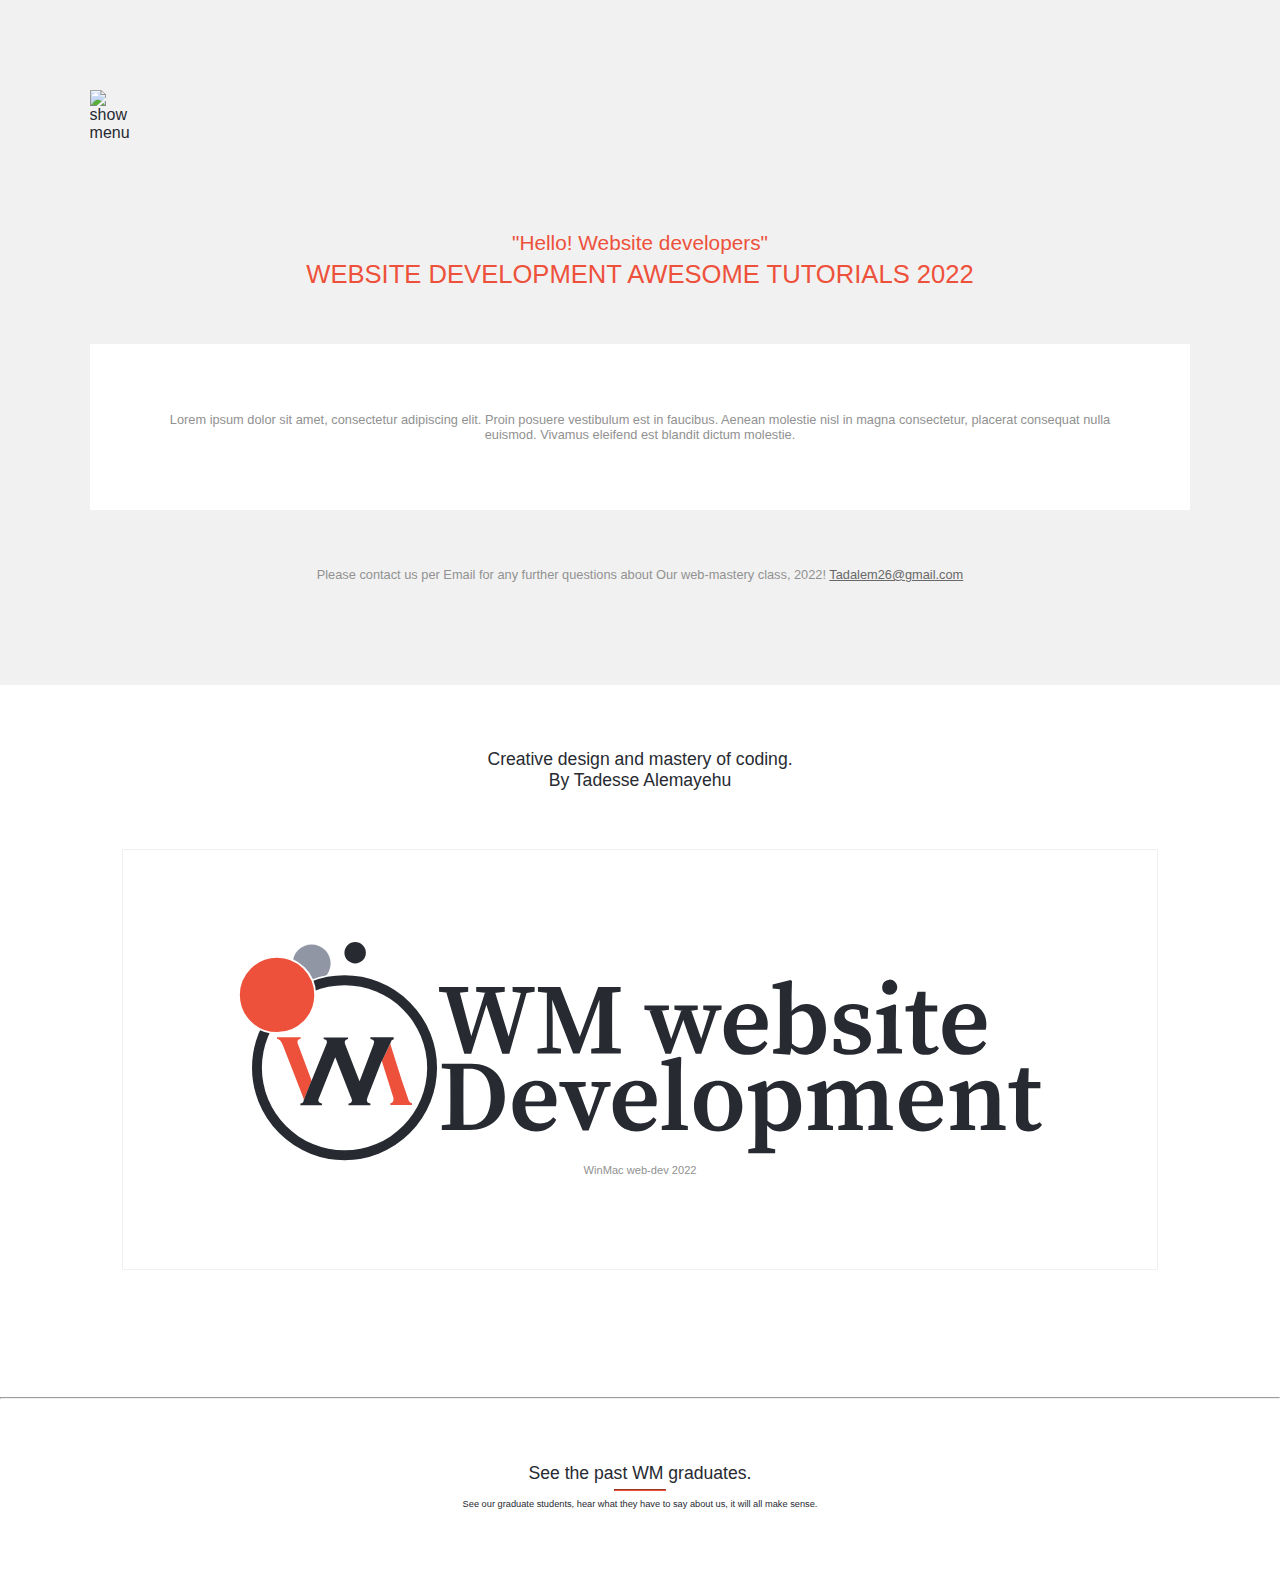
==== about.html @ f72f9a1a "update About-us page logo" ====
<!DOCTYPE html>
<html lang="en">
  <head>
    <meta charset="UTF-8" />
    <meta http-equiv="X-UA-Compatible" content="IE=edge" />
    <meta name="viewport" content="width=device-width, initial-scale=1.0" />
    <link rel="stylesheet" href="styles/main.css" />
    <title>Document</title>
  </head>
  <body>
    <main>
      <header>
        <div id="drop-menu">
          <img src="Images/Icons/humberge.svg" alt="show menu" />
        </div>
        <div id="logo">
          <img src="" alt="" />
        </div>
        <nav>
          <div id="close-menu">
            <img src="./Images/Icons/delete.svg" alt="close menu" />
          </div>
          <ul>
            <li>
              <a href="#">About</a>
            </li>
            <li>
              <a href="#">Program</a>
            </li>
            <li>
              <a href="#">Join</a>
            </li>
            <li>
              <a href="#">Sponsor</a>
            </li>
            <li>
              <a href="#">News</a>
            </li>
            <li>
              <a href="#">WM campaign</a>
            </li>
          </ul>
        </nav>
      </header>
      <section id="about-us">
        <p class="title-3">"Hello! Website developers"</p>
        <h1 class="title-1">WEBSITE DEVELOPMENT AWESOME TUTORIALS 2022</h1>
        <div class="card">
          <p>Lorem ipsum dolor sit amet, consectetur adipiscing elit. Proin posuere vestibulum est in faucibus. Aenean molestie nisl in magna consectetur, placerat consequat nulla euismod. Vivamus eleifend est blandit dictum molestie.</p>
        

          </div>          
          <small>Please contact us per Email for any further questions about Our web-mastery class, 2022!<small>
          <small class="email">Tadalem26@gmail.com</small>
      </section>
    </main>
    <section id="more-about">
      <h2 class="title-2">Creative design and mastery of coding.<br/> By Tadesse Alemayehu</h2>
    <figure class="logo-card">
      <img src="./Images/Icons/logo.svg" alt="WinMac web development">
      <figcaption>WinMac web-dev 2022</figcaption>
    </figure>
    </section>
      <hr class="full">
      <section id="past-graduates">
<h2 class="title-2">See the past WM graduates.</h2>
<hr class="short">
<small> See our graduate students, hear what they have to say about us, it will all make sense.</small>
<div id="graduates">
  <div class="gradiate">
    
  </div>
  <div class="gradiate">
    
  </div>
</div>
      </section>
  </body>
</html>
---- styles/main.css ----
@font-face {
  font-family: "COCOGOOSE";
  font-style: normal;
  font-weight: 400;
  src: local("COCOGOOSE"),
    url("https://fonts.cdnfonts.com/s/26936/cocogoose_trial.woff")
      format("woff");
}
:root {
  --main: #272a31;
  --primary: #ee513b;
  --blur: #d3d3d3;
  --blur0: #f0f0f0;
  --blur1: #919191;
  --blur2: #686868;
  --blur3: #3b3b3b;
}
html,
body {
  margin: 0;
  padding: 0;
  font-family: "COCOGOOSE", sans-serif;
  color: var(--main);
}
main {
  background-image: url("../Images/pictures/mobile-bg.svg");
  background-size: 100%;
  padding-bottom: 8%;
  background-color: #f1f1f1;
}

header {
  padding: 7%;
}

#drop-menu {
  width: 10%;
  max-width: 30px;
  display: block;
}

header nav {
  min-height: 100vh;
  min-width: 50%;
  position: absolute;
  top: 0;
  left: 0;
  background-color: var(--main);
  display: none;
}

header nav ul {
  list-style: none;
  padding: 0px;
}
section {
  padding: 0% 7%;
}
header nav ul li {
  margin: 20px 5%;
}

header nav ul li:hover {
  border-bottom: 3px var(--primary) solid;
  padding-bottom: 10px;
}
header nav ul a {
  text-decoration: none;
  color: var(--blur);
}
header #logo {
  display: none;
}

header nav #close-menu {
  margin: 10px;
}

header nav #close-menu img {
  display: block;
  width: 20%;
  min-width: 20px;
  max-width: 100px;
  margin-left: 100%;
  transform: translate(-100%, 0);
}

/* general selectors*/
.title-3 {
  margin: 0;
  font-size: 0.7rem;
}
.title-1 {
  margin: 0;
  font-weight: 500;
}
.title-2 {
  margin: 0;
  font-size: 1.1rem;
  font-weight: 200;
}
/* end on general styles*/
/* Home */

#home {
  margin-top: 10%;
}
#home .title-3,
#about-us .title-3 {
  margin-bottom: 5px;
  color: var(--primary);
  font-size: 1.3rem;
}
#home .card {
  margin: 15px -5%;
  padding: 12px 10px;
  background-color: var(--blur0);
  color: var(--blur1);
  border-radius: 5px;
  border: 6px solid rgb(255, 255, 255);
}
#home .title-1 {
  margin: 0;
  color: var(--blur2);
}
#home small {
  color: var(--blur2);
}

/*main program's*/
#main-tutors {
  padding: 8% 0%;
  background-image: url("../Images/pictures/strip-background.svg");
  background-size: 100%;
  color: var(--blur);
  background-color: var(--main);
  display: flex;
  flex-direction: column;
  flex-basis: content;
  align-items: center;
}

hr.short {
  width: 50px;
  border-color: var(--primary);
}
hr.left-tick {
  width: 50px;
  margin-left: 0px;
}
hr.full {
  border-color: var(--blur0)
}
#main-tutors .card {
  margin: 1% 2%;
  padding: 5%;
  display: flex;
  align-items: center;
  background-color: #74757954;
  justify-content: space-between;
  flex-wrap: wrap;
}

#main-tutors .card .icon {
  width: 13%;
}

.card .icon img {
  width: 100%;
}

#main-tutors .card .title-2 {
  width: 20%;
  min-width: 50px;
  color: var(--primary);
  font-size: 1rem;
}

#main-tutors .card .title-3 {
  width: 65%;
  min-width: 150px;
}

#main-tutors button {
  background-color: var(--primary);
  color: var(--blur0);
  outline: none;
  border: none;
  font-size: 1.5rem;
  margin-top: 5%;
  padding: 5% 12%;
}

/*css for customers section*/

#customers {
  padding: 5%;
  display: grid;
  grid-template-columns: 1;
}
#customers .title-2 {
  text-align: center;
  color: var(--main);
  font-weight: 500;
  font-size: 1.5rem;
}

.reputation {
  margin-top: 10%;
  display: grid;
  grid-template-columns: 30% 70%;
  color: var(--blur3);
}
.reputation .text {
  margin-left: 10%;
}
.reputation img {
  width: 100%;
}
.reputation .title {
  font-size: 1.1rem;
  font-weight: 100;
  margin: 0.3rem 0;
}

.reputation .sub-title {
  font-size: 0.7rem;
  color: var(--primary);
  margin: 0;
}

.reputation .content {
  font-size: 0.7rem;
}

#partners {
  padding: 5%;
  margin-top: 5%;
  background-color: var(--main);
  color: var(--blur1);
}
#partners .title-2 {
  text-align: center;
}
footer .partners-list {
  display: flex;
  flex-wrap: wrap;
  align-items: center;
  justify-content: space-around;
}

footer #copy-right {
  margin: 5%;
  display: flex;
  align-items: center;
  justify-content: space-between;
}
footer #copy-right .logo {
  width: 30%;
}

footer #copy-right .text {
  font-size: 0.7rem;
  width: 60%;
}

#about-us {
  text-align: center;
}

#about-us .title-1 {
  color: var(--primary);
  font-weight: 500;
  font-size: 1.6rem;
}
#about-us .card {
  background-color: white;
  padding: 5%;
  margin: 5% 0;
}

#about-us .card p,#about-us small {
  font-size: small;
  color: var(--blur1);
  font-size: 0.8rem;
}
#about-us .email{
  color: var(--blur2);
  text-decoration: underline;
}

#more-about{
  padding: 5%;
  text-align: center;
}
#more-about .logo-card{
padding: 8% 10%;
margin: 5%;
border: 1px solid var(--blur0);
color: var(--blur1);
}

#past-graduates{
  margin: 5%;
  text-align: center;
}
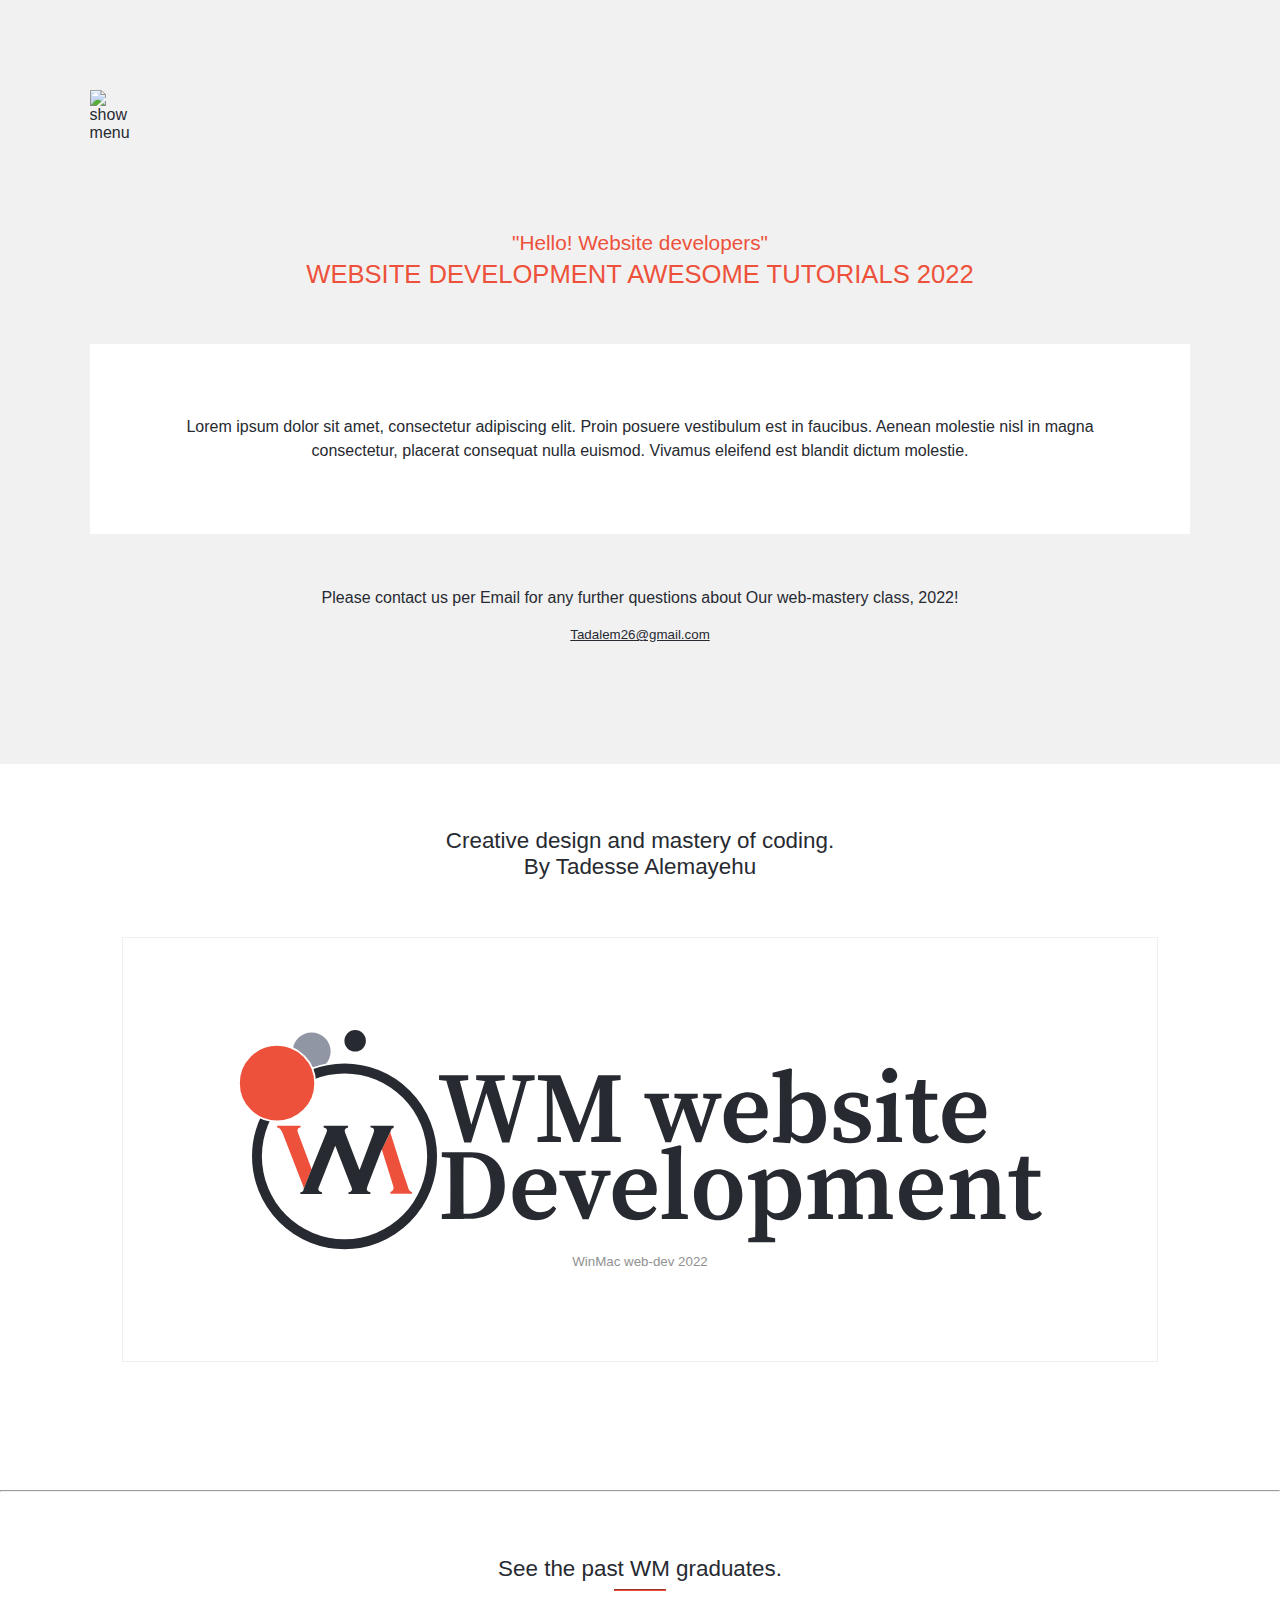
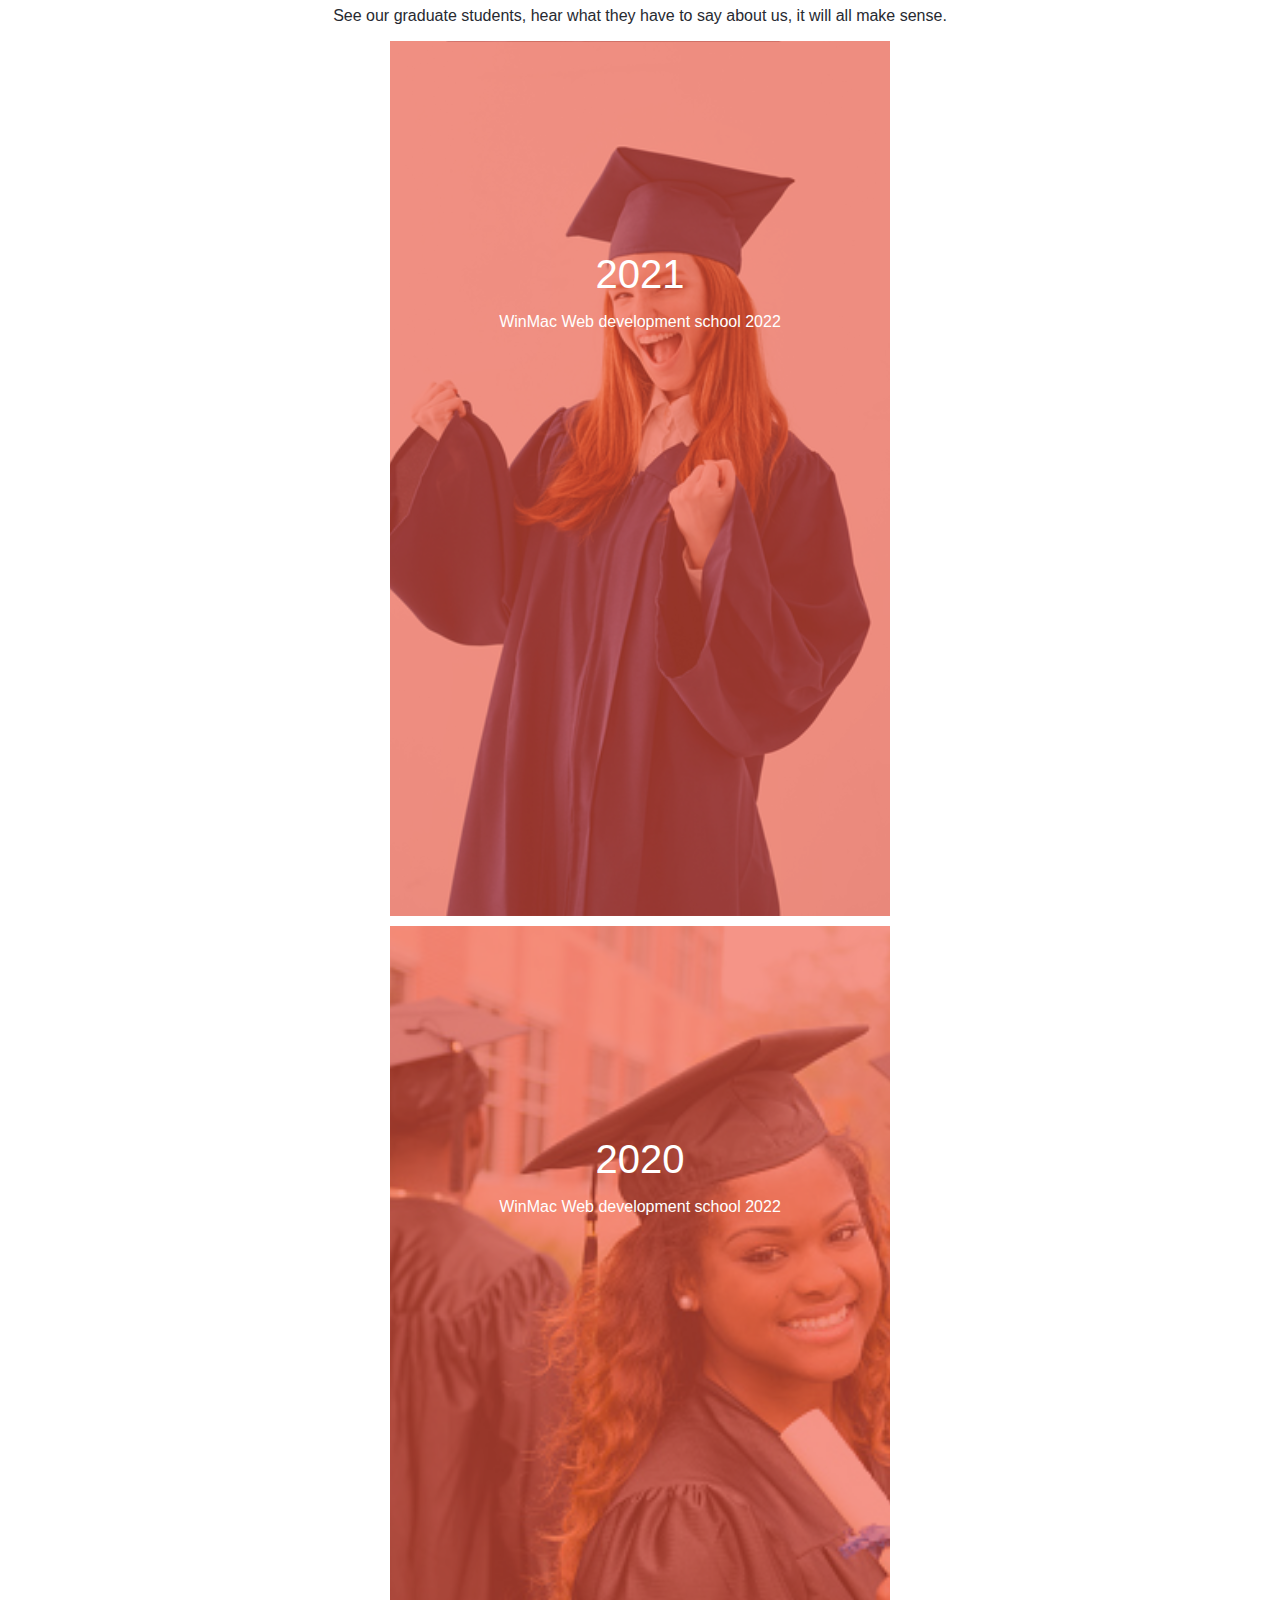
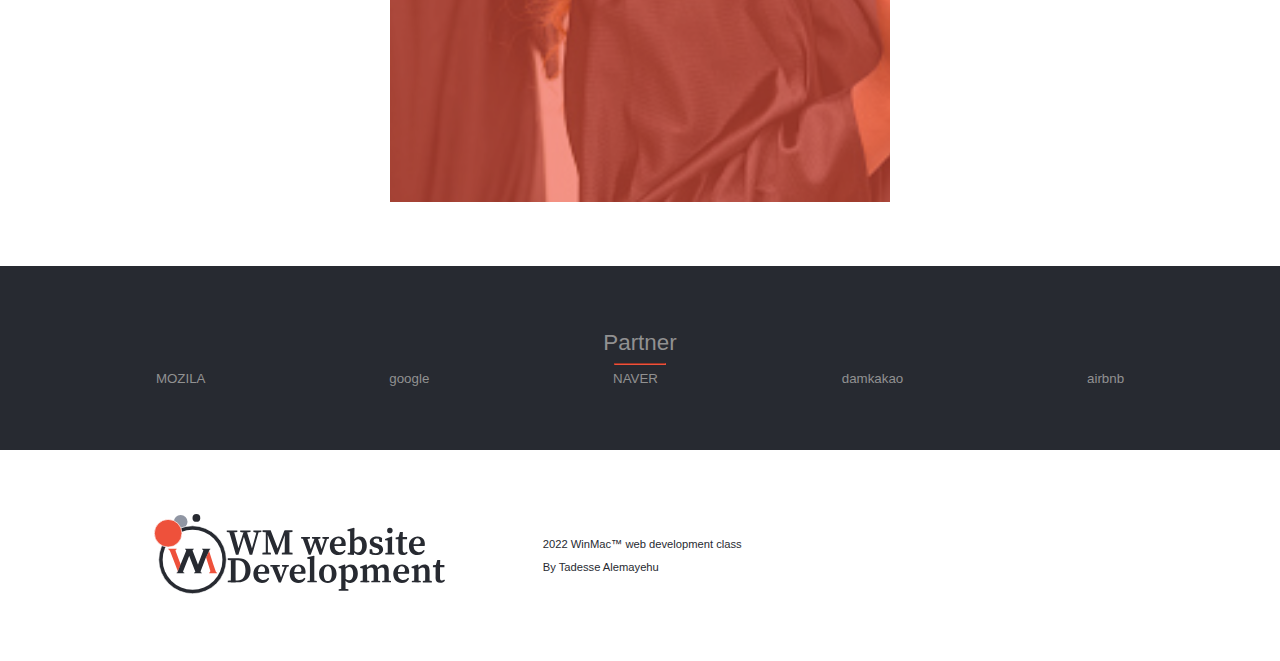
==== commit b9f48425: "About style complet" ====
--- a/about.html
+++ b/about.html
@@ -50,8 +50,8 @@
         
 
           </div>          
-          <small>Please contact us per Email for any further questions about Our web-mastery class, 2022!<small>
-          <small class="email">Tadalem26@gmail.com</small>
+          <p>Please contact us per Email for any further questions about Our web-mastery class, 2022!<small>
+          <p class="email">Tadalem26@gmail.com</p>
       </section>
     </main>
     <section id="more-about">
@@ -65,15 +65,45 @@
       <section id="past-graduates">
 <h2 class="title-2">See the past WM graduates.</h2>
 <hr class="short">
-<small> See our graduate students, hear what they have to say about us, it will all make sense.</small>
+<p> See our graduate students, hear what they have to say about us, it will all make sense.</p>
 <div id="graduates">
-  <div class="gradiate">
+  <div class="container">
+      
+    <div class="content"><div class="text">
+      <h1 class="title-1">2021</h1>
+      <p>WinMac Web development school 2022</p></div>
+    </div>
     
   </div>
-  <div class="gradiate">
-    
+  <div class="container">
+    <div class="content"><div class="text">
+      <h1 class="title-1">2020</h1>
+      <p>WinMac Web development school 2022</p></div>
+    </div>
+      
+    </div>
   </div>
 </div>
       </section>
+         <footer>
+      <section id="partners">
+        <h2 class="title-2">Partner</h2>
+        <hr class="short" />
+        <div class="partners-list">
+          <span class="title-1">MOZILA</span>
+          <span class="title-1">google</span>
+          <span class="title-1">NAVER</span>
+          <span class="title-1">damkakao</span>
+          <span class="title-1">airbnb</span>
+        </div>
+      </section>
+      <section id="copy-right">
+        <span class="logo"> <img src="./Images/Icons/logo.svg" alt="" /> </span>
+        <span class="text"
+          ><p>2022 WinMac&trade; web development class</p>
+          <p>By Tadesse Alemayehu</p></span
+        >
+      </section>
+    </footer>
   </body>
 </html>
--- a/styles/main.css
+++ b/styles/main.css
@@ -6,9 +6,17 @@
     url("https://fonts.cdnfonts.com/s/26936/cocogoose_trial.woff")
       format("woff");
 }
+@font-face {
+  font-family: 'Lato';
+  font-style: normal;
+  font-weight: 400;
+  src: url(https://fonts.gstatic.com/s/lato/v22/S6uyw4BMUTPHjx4wXg.woff2) format('woff2');
+  unicode-range: U+0000-00FF, U+0131, U+0152-0153, U+02BB-02BC, U+02C6, U+02DA, U+02DC, U+2000-206F, U+2074, U+20AC, U+2122, U+2191, U+2193, U+2212, U+2215, U+FEFF, U+FFFD;
+}
 :root {
   --main: #272a31;
   --primary: #ee513b;
+  --primaryTransparent: #ee503b9c;
   --blur: #d3d3d3;
   --blur0: #f0f0f0;
   --blur1: #919191;
@@ -19,7 +27,7 @@
 body {
   margin: 0;
   padding: 0;
-  font-family: "COCOGOOSE", sans-serif;
+  font-family: lato, sans-serif;
   color: var(--main);
 }
 main {
@@ -93,11 +101,12 @@
 .title-1 {
   margin: 0;
   font-weight: 500;
+  font-family: "COCOGOOSE", sans-serif;
 }
 .title-2 {
   margin: 0;
-  font-size: 1.1rem;
-  font-weight: 200;
+  font-size: 1.4rem;
+  font-weight: 500;
 }
 /* end on general styles*/
 /* Home */
@@ -174,6 +183,7 @@
   min-width: 50px;
   color: var(--primary);
   font-size: 1rem;
+  font-family: "COCOGOOSE", sans-serif;
 }
 
 #main-tutors .card .title-3 {
@@ -280,12 +290,9 @@
 }
 
 #about-us .card p,#about-us small {
-  font-size: small;
-  color: var(--blur1);
-  font-size: 0.8rem;
+line-height: 1.5;
 }
 #about-us .email{
-  color: var(--blur2);
   text-decoration: underline;
 }
 
@@ -305,4 +312,40 @@
   text-align: center;
 }
 
-
+#past-graduates .container{
+  background-color: silver;
+  max-width: 500px;
+  max-height: 500px;
+  width: 90%;
+  padding-top: 90%;
+  margin: auto;
+  margin-bottom: 10px;
+  background-image: url('../Images/pictures/Graduation1.jpg');
+  background-position: center;
+  background-size: cover;
+  position: relative;
+  color: white;
+}
+#past-graduates .container:nth-child(2){
+  
+  background-image: url('../Images/pictures/Graduation2.jpg');
+}
+
+#past-graduates .content .text{
+  margin-top: 50%;
+  transform: translate(0,-50%)
+}
+#past-graduates .content{
+position: absolute;
+top: 0;
+width: 100%;
+height: 100%;
+background-color: var(--primaryTransparent);
+}
+#past-graduates .title-1{
+  font-size: 2.5rem;
+}
+
+#past-graduates p{
+  font-size: 1rem;
+}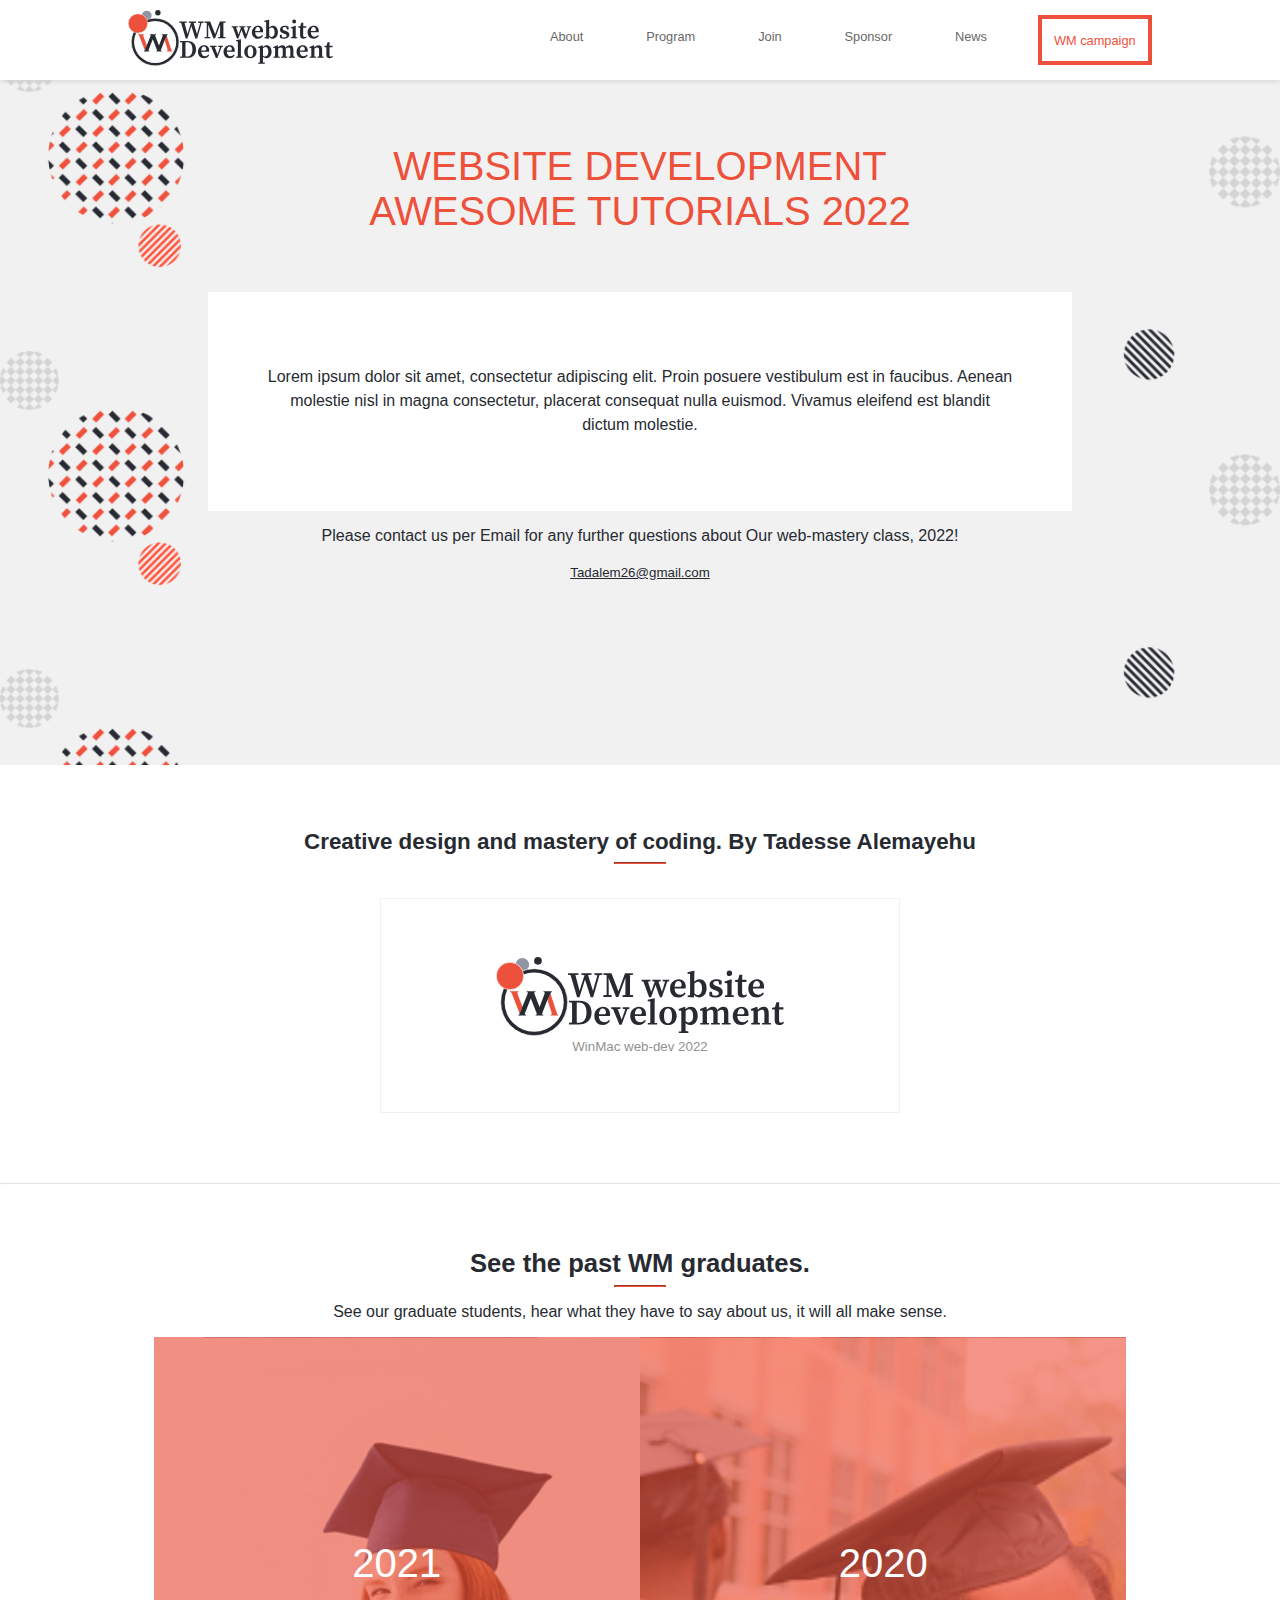
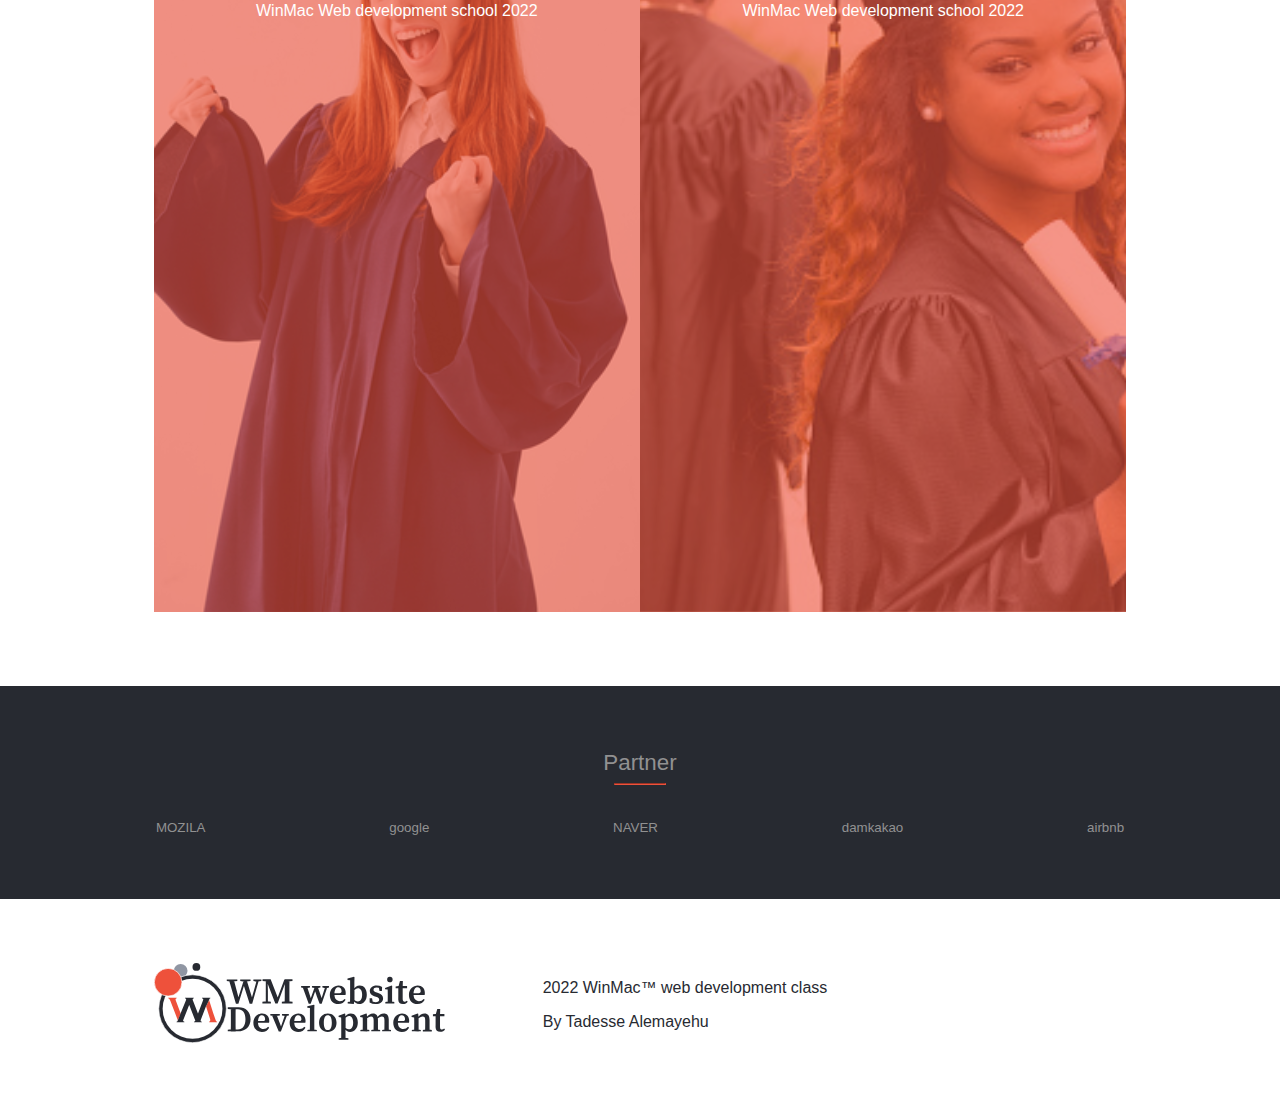
==== commit e198a26f: "Make intial style changes to the 768px Layout" ====
--- a/about.html
+++ b/about.html
@@ -8,13 +8,13 @@
     <title>Document</title>
   </head>
   <body>
-    <main>
+    <main class="about">
       <header>
         <div id="drop-menu">
           <img src="Images/Icons/humberge.svg" alt="show menu" />
         </div>
         <div id="logo">
-          <img src="" alt="" />
+          <img src="./Images/Icons/logo.svg" alt="" />
         </div>
         <nav>
           <div id="close-menu">
@@ -44,7 +44,7 @@
       </header>
       <section id="about-us">
         <p class="title-3">"Hello! Website developers"</p>
-        <h1 class="title-1">WEBSITE DEVELOPMENT AWESOME TUTORIALS 2022</h1>
+        <h1 class="title-1">WEBSITE DEVELOPMENT <br/> AWESOME TUTORIALS 2022</h1>
         <div class="card">
           <p>Lorem ipsum dolor sit amet, consectetur adipiscing elit. Proin posuere vestibulum est in faucibus. Aenean molestie nisl in magna consectetur, placerat consequat nulla euismod. Vivamus eleifend est blandit dictum molestie.</p>
         
@@ -55,7 +55,8 @@
       </section>
     </main>
     <section id="more-about">
-      <h2 class="title-2">Creative design and mastery of coding.<br/> By Tadesse Alemayehu</h2>
+      <h2 class="title-2">Creative design and mastery of coding. By Tadesse Alemayehu</h2>
+      <hr class="short">
     <figure class="logo-card">
       <img src="./Images/Icons/logo.svg" alt="WinMac web development">
       <figcaption>WinMac web-dev 2022</figcaption>
--- a/styles/main.css
+++ b/styles/main.css
@@ -7,11 +7,14 @@
       format("woff");
 }
 @font-face {
-  font-family: 'Lato';
+  font-family: "Lato";
   font-style: normal;
   font-weight: 400;
-  src: url(https://fonts.gstatic.com/s/lato/v22/S6uyw4BMUTPHjx4wXg.woff2) format('woff2');
-  unicode-range: U+0000-00FF, U+0131, U+0152-0153, U+02BB-02BC, U+02C6, U+02DA, U+02DC, U+2000-206F, U+2074, U+20AC, U+2122, U+2191, U+2193, U+2212, U+2215, U+FEFF, U+FFFD;
+  src: url(https://fonts.gstatic.com/s/lato/v22/S6uyw4BMUTPHjx4wXg.woff2)
+    format("woff2");
+  unicode-range: U+0000-00FF, U+0131, U+0152-0153, U+02BB-02BC, U+02C6, U+02DA,
+    U+02DC, U+2000-206F, U+2074, U+20AC, U+2122, U+2191, U+2193, U+2212, U+2215,
+    U+FEFF, U+FFFD;
 }
 :root {
   --main: #272a31;
@@ -31,14 +34,20 @@
   color: var(--main);
 }
 main {
-  background-image: url("../Images/pictures/mobile-bg.svg");
+  background-image: url("../Images/pictures/mobile-bg.png");
   background-size: 100%;
   padding-bottom: 8%;
+  background-position: center;
   background-color: #f1f1f1;
+}
+main.about{
+  background-image: url("../Images/pictures/about-bg.png");
+  background-size: contain;
 }
 
 header {
   padding: 7%;
+  font-family: "COCOGOOSE", sans-serif;
 }
 
 #drop-menu {
@@ -66,6 +75,7 @@
 }
 header nav ul li {
   margin: 20px 5%;
+  color: var(--blur);
 }
 
 header nav ul li:hover {
@@ -74,7 +84,7 @@
 }
 header nav ul a {
   text-decoration: none;
-  color: var(--blur);
+  color: inherit;
 }
 header #logo {
   display: none;
@@ -112,7 +122,7 @@
 /* Home */
 
 #home {
-  margin-top: 10%;
+  margin-top: 5%;
 }
 #home .title-3,
 #about-us .title-3 {
@@ -139,14 +149,9 @@
 /*main program's*/
 #main-tutors {
   padding: 8% 0%;
-  background-image: url("../Images/pictures/strip-background.svg");
-  background-size: 100%;
+  background-image: url("../Images/Icons/pattern_bg.png");
   color: var(--blur);
   background-color: var(--main);
-  display: flex;
-  flex-direction: column;
-  flex-basis: content;
-  align-items: center;
 }
 
 hr.short {
@@ -158,7 +163,7 @@
   margin-left: 0px;
 }
 hr.full {
-  border-color: var(--blur0)
+  border-color: rgba(253, 251, 251, 0.342);
 }
 #main-tutors .card {
   margin: 1% 2%;
@@ -186,6 +191,15 @@
   font-family: "COCOGOOSE", sans-serif;
 }
 
+
+#main-tutors .title-1{
+  text-align: center;
+}
+
+#main-tutors hr{
+  margin-bottom: 5%;
+}
+
 #main-tutors .card .title-3 {
   width: 65%;
   min-width: 150px;
@@ -198,7 +212,10 @@
   border: none;
   font-size: 1.5rem;
   margin-top: 5%;
-  padding: 5% 12%;
+  padding: 5% 12%;   
+   min-width: max-content;
+    margin-left: 50%;
+    transform: translate(-50%, 0);
 }
 
 /*css for customers section*/
@@ -289,30 +306,35 @@
   margin: 5% 0;
 }
 
-#about-us .card p,#about-us small {
-line-height: 1.5;
-}
-#about-us .email{
+#about-us .card p,
+#about-us small {
+  line-height: 1.5;
+}
+#about-us .email {
   text-decoration: underline;
 }
 
-#more-about{
+#more-about {
   padding: 5%;
   text-align: center;
 }
-#more-about .logo-card{
-padding: 8% 10%;
-margin: 5%;
-border: 1px solid var(--blur0);
-color: var(--blur1);
-}
-
-#past-graduates{
+
+#more-about .title-2{
+  font-weight: bold;
+}
+#more-about .logo-card {
+  padding: 10% 12%;
   margin: 5%;
-  text-align: center;
-}
-
-#past-graduates .container{
+  border: 1px solid var(--blur0);
+  color: var(--blur1);
+}
+
+#past-graduates {
+  margin: 5%;
+  text-align: center;
+}
+
+#past-graduates .container {
   background-color: silver;
   max-width: 500px;
   max-height: 500px;
@@ -320,32 +342,212 @@
   padding-top: 90%;
   margin: auto;
   margin-bottom: 10px;
-  background-image: url('../Images/pictures/Graduation1.jpg');
+  background-image: url("../Images/pictures/Graduation1.jpg");
   background-position: center;
   background-size: cover;
   position: relative;
   color: white;
 }
-#past-graduates .container:nth-child(2){
+
+#past-graduates .container:nth-child(2) {
+  background-image: url("../Images/pictures/Graduation2.jpg");
+}
+
+#past-graduates .content .text {
+  margin-top: 50%;
+  transform: translate(0, -50%);
+}
+#past-graduates .content {
+  position: absolute;
+  top: 0;
+  width: 100%;
+  height: 100%;
+  background-color: var(--primaryTransparent);
+}
+#past-graduates .title-1 {
+  font-size: 2.5rem;
+}
+
+#past-graduates .title-2{
+  font-weight: bold;
+}
+
+#past-graduates p {
+  font-size: 1rem;
+}
+
+@media screen and (min-width: 768px) {
   
-  background-image: url('../Images/pictures/Graduation2.jpg');
-}
-
-#past-graduates .content .text{
-  margin-top: 50%;
-  transform: translate(0,-50%)
-}
-#past-graduates .content{
-position: absolute;
-top: 0;
-width: 100%;
-height: 100%;
-background-color: var(--primaryTransparent);
-}
-#past-graduates .title-1{
+
+  main {
+    background-image: url('../Images/pictures/main-big.png');
+    background-position: center;
+  }
+  header {
+    display: flex;
+    justify-content: space-between;
+    padding: 10px 10%;
+    background-color: white;
+    align-items: center;
+    box-shadow: var(--blur) 0px 1px 5px;
+  }
+
+  #drop-menu {
+    display: none;
+  }
+  header #logo {
+    display: block;
+    width: 20%;
+  }
+  header nav {
+    display: block;
+    position: relative;
+    min-height: fit-content;
+    flex-basis: 60%;
+    background-color: unset;
+  }
+
+  #close-menu {
+    display: none;
+  }
+  header nav ul {
+    display: flex;
+    justify-content: space-between;
+    margin: 0;
+  }
+  header nav ul li {
+    margin: 0;
+    padding: 2%;
+    color: var(--blur2);
+  }
+  header nav ul li:last-child {
+    border: 4px solid var(--primary);
+    color: var(--primary);
+    flex-shrink: 0;
+  }
+  header nav ul li a {
+    color: inherit;
+    font-size: 0.8rem;
+  }
+#about-us .title-3{
+  display: none;
+}
+#home{
+  padding: 0 10%;
+  margin-top: 5%;
+}
+  #home .title-3,
+#about-us .title-3 {
+  font-size: 3.5rem;
+  margin-bottom: 10px;
+}
+#home .card {
+  max-width: 50%;
+  font-size: 1.4rem;
+  padding: 4%;
+  margin: 4% 0;
+}
+
+
+#home .title-1 {
+  font-size: 2rem;
+}
+
+#home .title-1 img{
+  width: 80%;
+}
+#home p{
+  font-size: 1.5rem;
+}
+
+#main-tutors{
+  flex-direction: row;
+  padding: 5% 10%;
+}
+
+#main-tutors .card{
+  flex-direction: column;
+  padding: 2%;
+  margin: 2px;
+  width: 15%;
+  min-width: 130px;
+}
+
+#main-tutors .card:hover{
+  border: solid white 4px;
+}
+
+#main-tutors .card-list{
+  display: flex;
+  flex-wrap: wrap;
+}
+#main-tutors .card .icon{
+  width: auto;
+  max-width: 110px;
+}
+
+#main-tutors .card .title-2{
+  font-size: 1.5rem;
+  width: auto;
+}
+#main-tutors .card .title-3{
+  width: auto;
+  font-size: 1rem;
+  text-align: center;
+}
+
+#main-tutors button {
+  background-color: transparent;
+  color: white;
+  padding: 0;
+  margin-top: 5%;
+  text-decoration: underline;
+}
+
+#reputation-list{
+      display: grid;
+    grid-template-columns: auto auto;
+    gap: 1% 2%;
+}
+
+#partners .short{
+  margin-bottom: 3%;
+}
+footer #copy-right .text{
+  font-size: 1rem;
+}
+
+#about-us{
+padding: 5%;
+}
+
+#about-us .title-1{
   font-size: 2.5rem;
 }
 
-#past-graduates p{
-  font-size: 1rem;
-}+#about-us .card{
+  width: 65%;
+  margin: auto;
+  margin-top: 5%;
+}
+
+#more-about .logo-card{
+  padding: 5% 10%;
+  width: 25%;
+  margin: auto;
+  margin-top: 3%;
+}
+
+#past-graduates .title-2{
+  font-size: 1.6rem;
+  letter-spacing: 5;
+}
+
+#graduates{
+  display: flex;
+}
+.content{
+  height: 300px;
+
+}
+}
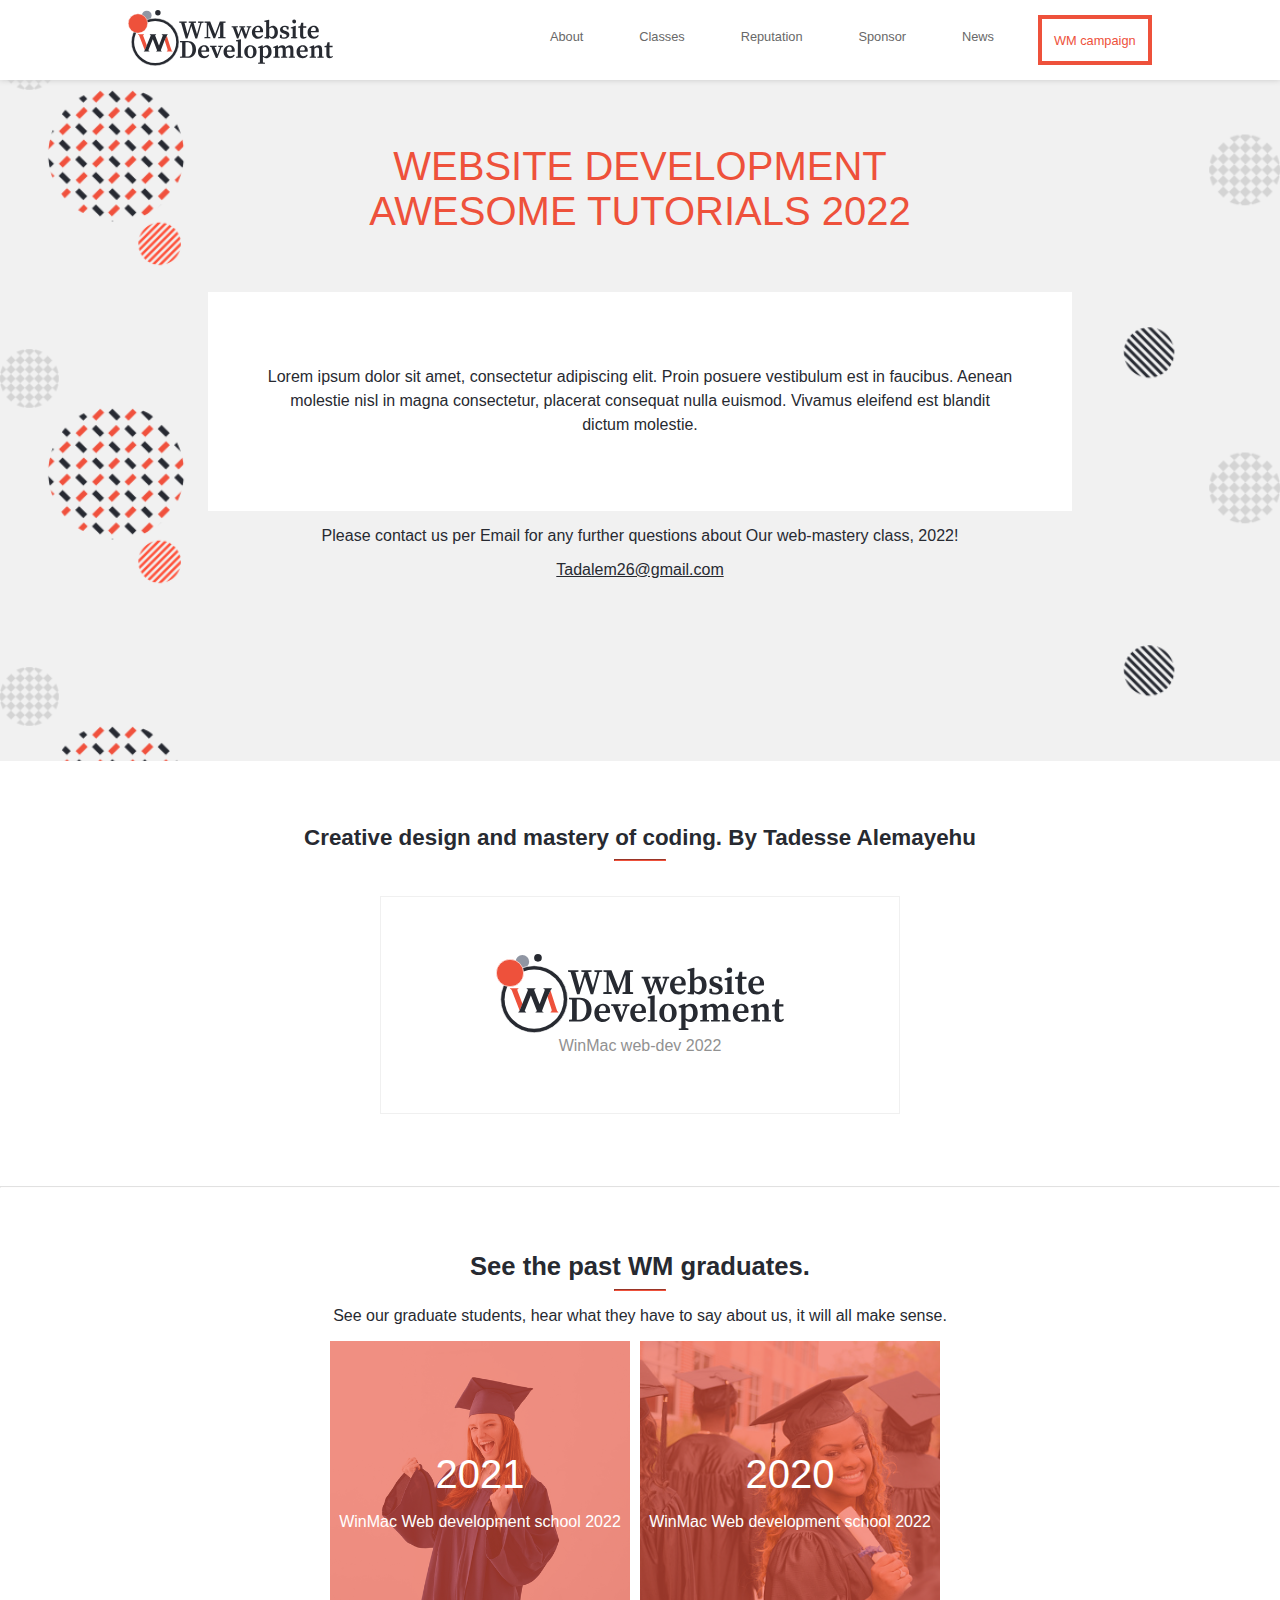
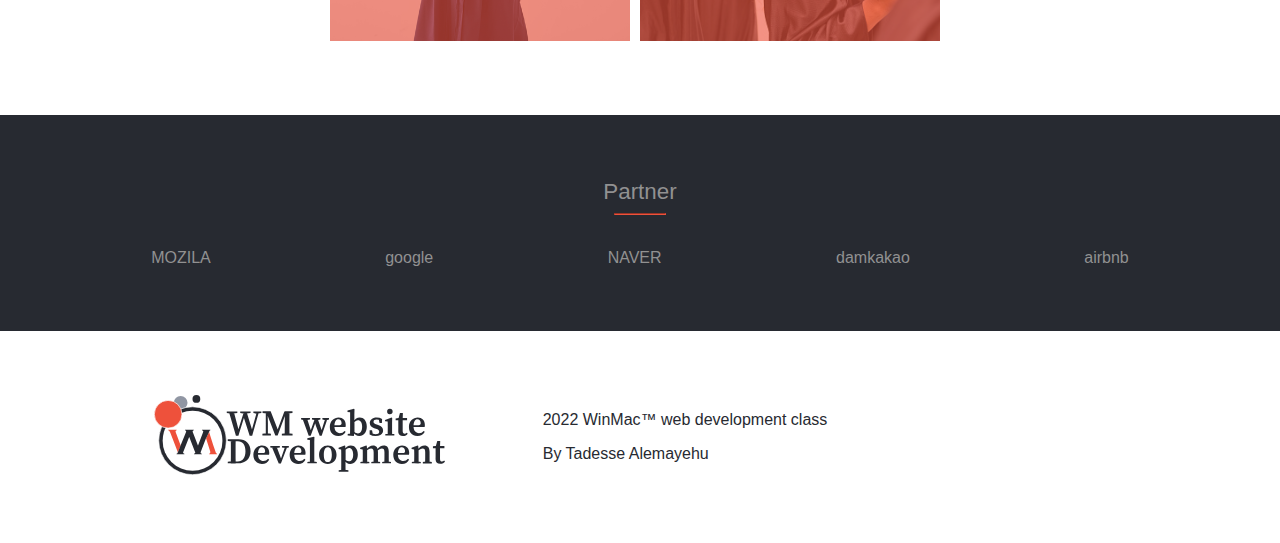
==== commit 8a654640: "Complet mobile navigation style and animation" ====
--- a/about.html
+++ b/about.html
@@ -14,7 +14,7 @@
           <img src="Images/Icons/humberge.svg" alt="show menu" />
         </div>
         <div id="logo">
-          <img src="./Images/Icons/logo.svg" alt="" />
+          <a href="./"><img src="./Images/Icons/logo.svg" alt="" /></a>
         </div>
         <nav>
           <div id="close-menu">
@@ -22,16 +22,16 @@
           </div>
           <ul>
             <li>
-              <a href="#">About</a>
+              <a href="about.html">About</a>
             </li>
             <li>
-              <a href="#">Program</a>
+              <a href="#main-tutors">Classes</a>
             </li>
             <li>
-              <a href="#">Join</a>
+              <a href="#customers">Reputation</a>
             </li>
             <li>
-              <a href="#">Sponsor</a>
+              <a href="#partners">Sponsor</a>
             </li>
             <li>
               <a href="#">News</a>
@@ -50,7 +50,7 @@
         
 
           </div>          
-          <p>Please contact us per Email for any further questions about Our web-mastery class, 2022!<small>
+          <p>Please contact us per Email for any further questions about Our web-mastery class, 2022!<p>
           <p class="email">Tadalem26@gmail.com</p>
       </section>
     </main>
@@ -86,7 +86,7 @@
   </div>
 </div>
       </section>
-         <footer>
+    <footer>
       <section id="partners">
         <h2 class="title-2">Partner</h2>
         <hr class="short" />
@@ -106,5 +106,6 @@
         >
       </section>
     </footer>
+    <script src="./scripts/main.js"></script>
   </body>
 </html>
--- a/styles/main.css
+++ b/styles/main.css
@@ -40,7 +40,7 @@
   background-position: center;
   background-color: #f1f1f1;
 }
-main.about{
+main.about {
   background-image: url("../Images/pictures/about-bg.png");
   background-size: contain;
 }
@@ -57,15 +57,45 @@
 }
 
 header nav {
+  animation-name: mobile-navigation-open;
+  animation-duration: 1s;
+  animation-timing-function: cubic-bezier(0.35, -0.15, 0.71, 1.37);
   min-height: 100vh;
   min-width: 50%;
-  position: absolute;
+  position: fixed;
+  z-index: 2;
   top: 0;
   left: 0;
   background-color: var(--main);
   display: none;
 }
-
+header nav .remaining {
+  position: absolute;
+  width: -webkit-fill-available;
+  height: 100vh;
+  top: 0;
+  left: 100%;
+  background: linear-gradient(
+    90deg,
+    rgba(36, 13, 0, 0.46262254901960786) 0%,
+    rgba(200, 139, 0, 0.0984768907563025) 93%,
+    rgba(212, 149, 0, 0) 100%
+  );
+  /* margin-right: 100%; */
+}
+
+@keyframes mobile-navigation-open {
+  0% {
+    width: 20%;
+    min-width: 20%;
+  }
+  80% {
+    width: 55%;
+  }
+  100% {
+    width: 50%;
+  }
+}
 header nav ul {
   list-style: none;
   padding: 0px;
@@ -74,8 +104,10 @@
   padding: 0% 7%;
 }
 header nav ul li {
-  margin: 20px 5%;
+  padding: 15px 5%;
+  margin-bottom: 2px;
   color: var(--blur);
+  background-color: #3b3b3b;
 }
 
 header nav ul li:hover {
@@ -94,13 +126,17 @@
   margin: 10px;
 }
 
+header nav #close-menu img:hover {
+  transform: translate(-100%, 0) rotate(-90deg);
+}
 header nav #close-menu img {
   display: block;
   width: 20%;
   min-width: 20px;
-  max-width: 100px;
+  max-width: 30px;
   margin-left: 100%;
-  transform: translate(-100%, 0);
+  transform: translate(-100%, 0) rotate(45deg);
+  transition: transform 0.5s ease;
 }
 
 /* general selectors*/
@@ -152,6 +188,8 @@
   background-image: url("../Images/Icons/pattern_bg.png");
   color: var(--blur);
   background-color: var(--main);
+  max-width: 100%;
+  overflow: hidden;
 }
 
 hr.short {
@@ -181,22 +219,22 @@
 
 .card .icon img {
   width: 100%;
+  min-width: 30px;
 }
 
 #main-tutors .card .title-2 {
   width: 20%;
-  min-width: 50px;
+  min-width: 60px;
   color: var(--primary);
   font-size: 1rem;
   font-family: "COCOGOOSE", sans-serif;
 }
 
-
-#main-tutors .title-1{
+#main-tutors .title-1 {
   text-align: center;
 }
 
-#main-tutors hr{
+#main-tutors hr {
   margin-bottom: 5%;
 }
 
@@ -212,10 +250,10 @@
   border: none;
   font-size: 1.5rem;
   margin-top: 5%;
-  padding: 5% 12%;   
-   min-width: max-content;
-    margin-left: 50%;
-    transform: translate(-50%, 0);
+  padding: 5% 12%;
+  min-width: max-content;
+  margin-left: 50%;
+  transform: translate(-50%, 0);
 }
 
 /*css for customers section*/
@@ -240,6 +278,7 @@
 }
 .reputation .text {
   margin-left: 10%;
+  max-height: 120px;
 }
 .reputation img {
   width: 100%;
@@ -319,7 +358,7 @@
   text-align: center;
 }
 
-#more-about .title-2{
+#more-about .title-2 {
   font-weight: bold;
 }
 #more-about .logo-card {
@@ -335,13 +374,12 @@
 }
 
 #past-graduates .container {
-  background-color: silver;
-  max-width: 500px;
-  max-height: 500px;
-  width: 90%;
-  padding-top: 90%;
-  margin: auto;
+  max-width: 100%;
+  max-height: 300px;
+  height: 300px;
+  width: 300px;
   margin-bottom: 10px;
+  margin-right: 10px;
   background-image: url("../Images/pictures/Graduation1.jpg");
   background-position: center;
   background-size: cover;
@@ -356,6 +394,7 @@
 #past-graduates .content .text {
   margin-top: 50%;
   transform: translate(0, -50%);
+  padding: 0 2%;
 }
 #past-graduates .content {
   position: absolute;
@@ -368,7 +407,7 @@
   font-size: 2.5rem;
 }
 
-#past-graduates .title-2{
+#past-graduates .title-2 {
   font-weight: bold;
 }
 
@@ -377,10 +416,8 @@
 }
 
 @media screen and (min-width: 768px) {
-  
-
   main {
-    background-image: url('../Images/pictures/main-big.png');
+    background-image: url("../Images/pictures/main-big.png");
     background-position: center;
   }
   header {
@@ -406,7 +443,9 @@
     flex-basis: 60%;
     background-color: unset;
   }
-
+  header nav .remaining {
+    display: none;
+  }
   #close-menu {
     display: none;
   }
@@ -419,6 +458,7 @@
     margin: 0;
     padding: 2%;
     color: var(--blur2);
+    background-color: transparent;
   }
   header nav ul li:last-child {
     border: 4px solid var(--primary);
@@ -429,125 +469,126 @@
     color: inherit;
     font-size: 0.8rem;
   }
-#about-us .title-3{
-  display: none;
-}
-#home{
-  padding: 0 10%;
-  margin-top: 5%;
-}
+  #about-us .title-3 {
+    display: none;
+  }
+  #home {
+    padding: 0 10%;
+    margin-top: 5%;
+  }
   #home .title-3,
-#about-us .title-3 {
-  font-size: 3.5rem;
-  margin-bottom: 10px;
-}
-#home .card {
-  max-width: 50%;
-  font-size: 1.4rem;
-  padding: 4%;
-  margin: 4% 0;
-}
-
-
-#home .title-1 {
-  font-size: 2rem;
-}
-
-#home .title-1 img{
-  width: 80%;
-}
-#home p{
-  font-size: 1.5rem;
-}
-
-#main-tutors{
-  flex-direction: row;
-  padding: 5% 10%;
-}
-
-#main-tutors .card{
-  flex-direction: column;
-  padding: 2%;
-  margin: 2px;
-  width: 15%;
-  min-width: 130px;
-}
-
-#main-tutors .card:hover{
-  border: solid white 4px;
-}
-
-#main-tutors .card-list{
-  display: flex;
-  flex-wrap: wrap;
-}
-#main-tutors .card .icon{
-  width: auto;
-  max-width: 110px;
-}
-
-#main-tutors .card .title-2{
-  font-size: 1.5rem;
-  width: auto;
-}
-#main-tutors .card .title-3{
-  width: auto;
-  font-size: 1rem;
-  text-align: center;
-}
-
-#main-tutors button {
-  background-color: transparent;
-  color: white;
-  padding: 0;
-  margin-top: 5%;
-  text-decoration: underline;
-}
-
-#reputation-list{
-      display: grid;
+  #about-us .title-3 {
+    font-size: 3.5rem;
+    margin-bottom: 10px;
+  }
+  #home .card {
+    max-width: 50%;
+    font-size: 1.4rem;
+    padding: 4%;
+    margin: 4% 0;
+  }
+
+  #home .title-1 {
+    font-size: 2rem;
+  }
+
+  #home .title-1 img {
+    width: 80%;
+  }
+  #home p {
+    font-size: 1.5rem;
+  }
+
+  #main-tutors {
+    flex-direction: row;
+    padding: 5% 10%;
+    max-width: 100%;
+    overflow: hidden;
+  }
+
+  #main-tutors .card {
+    flex-direction: column;
+    padding: 2%;
+    margin: 2px;
+    width: 15%;
+    min-width: 140px;
+  }
+
+  #main-tutors .card:hover {
+    border: solid white 4px;
+  }
+
+  #main-tutors .card-list {
+    display: flex;
+    flex-wrap: wrap;
+  }
+  #main-tutors .card .icon {
+    width: auto;
+    max-width: 110px;
+  }
+
+  #main-tutors .card .title-2 {
+    font-size: 1.5rem;
+    width: auto;
+  }
+  #main-tutors .card .title-3 {
+    width: auto;
+    font-size: 1rem;
+    text-align: center;
+  }
+
+  #main-tutors button {
+    background-color: transparent;
+    color: white;
+    padding: 0;
+    margin-top: 5%;
+    text-decoration: underline;
+  }
+
+  #reputation-list {
+    display: grid;
     grid-template-columns: auto auto;
     gap: 1% 2%;
-}
-
-#partners .short{
-  margin-bottom: 3%;
-}
-footer #copy-right .text{
-  font-size: 1rem;
-}
-
-#about-us{
-padding: 5%;
-}
-
-#about-us .title-1{
-  font-size: 2.5rem;
-}
-
-#about-us .card{
-  width: 65%;
-  margin: auto;
-  margin-top: 5%;
-}
-
-#more-about .logo-card{
-  padding: 5% 10%;
-  width: 25%;
-  margin: auto;
-  margin-top: 3%;
-}
-
-#past-graduates .title-2{
-  font-size: 1.6rem;
-  letter-spacing: 5;
-}
-
-#graduates{
-  display: flex;
-}
-.content{
-  height: 300px;
-
-}
-}
+  }
+
+  #partners .short {
+    margin-bottom: 3%;
+  }
+  footer #copy-right .text {
+    font-size: 1rem;
+  }
+
+  #about-us {
+    padding: 5%;
+  }
+
+  #about-us .title-1 {
+    font-size: 2.5rem;
+  }
+
+  #about-us .card {
+    width: 65%;
+    margin: auto;
+    margin-top: 5%;
+  }
+
+  #more-about .logo-card {
+    padding: 5% 10%;
+    width: 25%;
+    margin: auto;
+    margin-top: 3%;
+  }
+
+  #past-graduates .title-2 {
+    font-size: 1.6rem;
+    letter-spacing: 5;
+  }
+
+  #graduates {
+    display: flex;
+    justify-content: center;
+  }
+  .content {
+    height: 300px;
+  }
+}
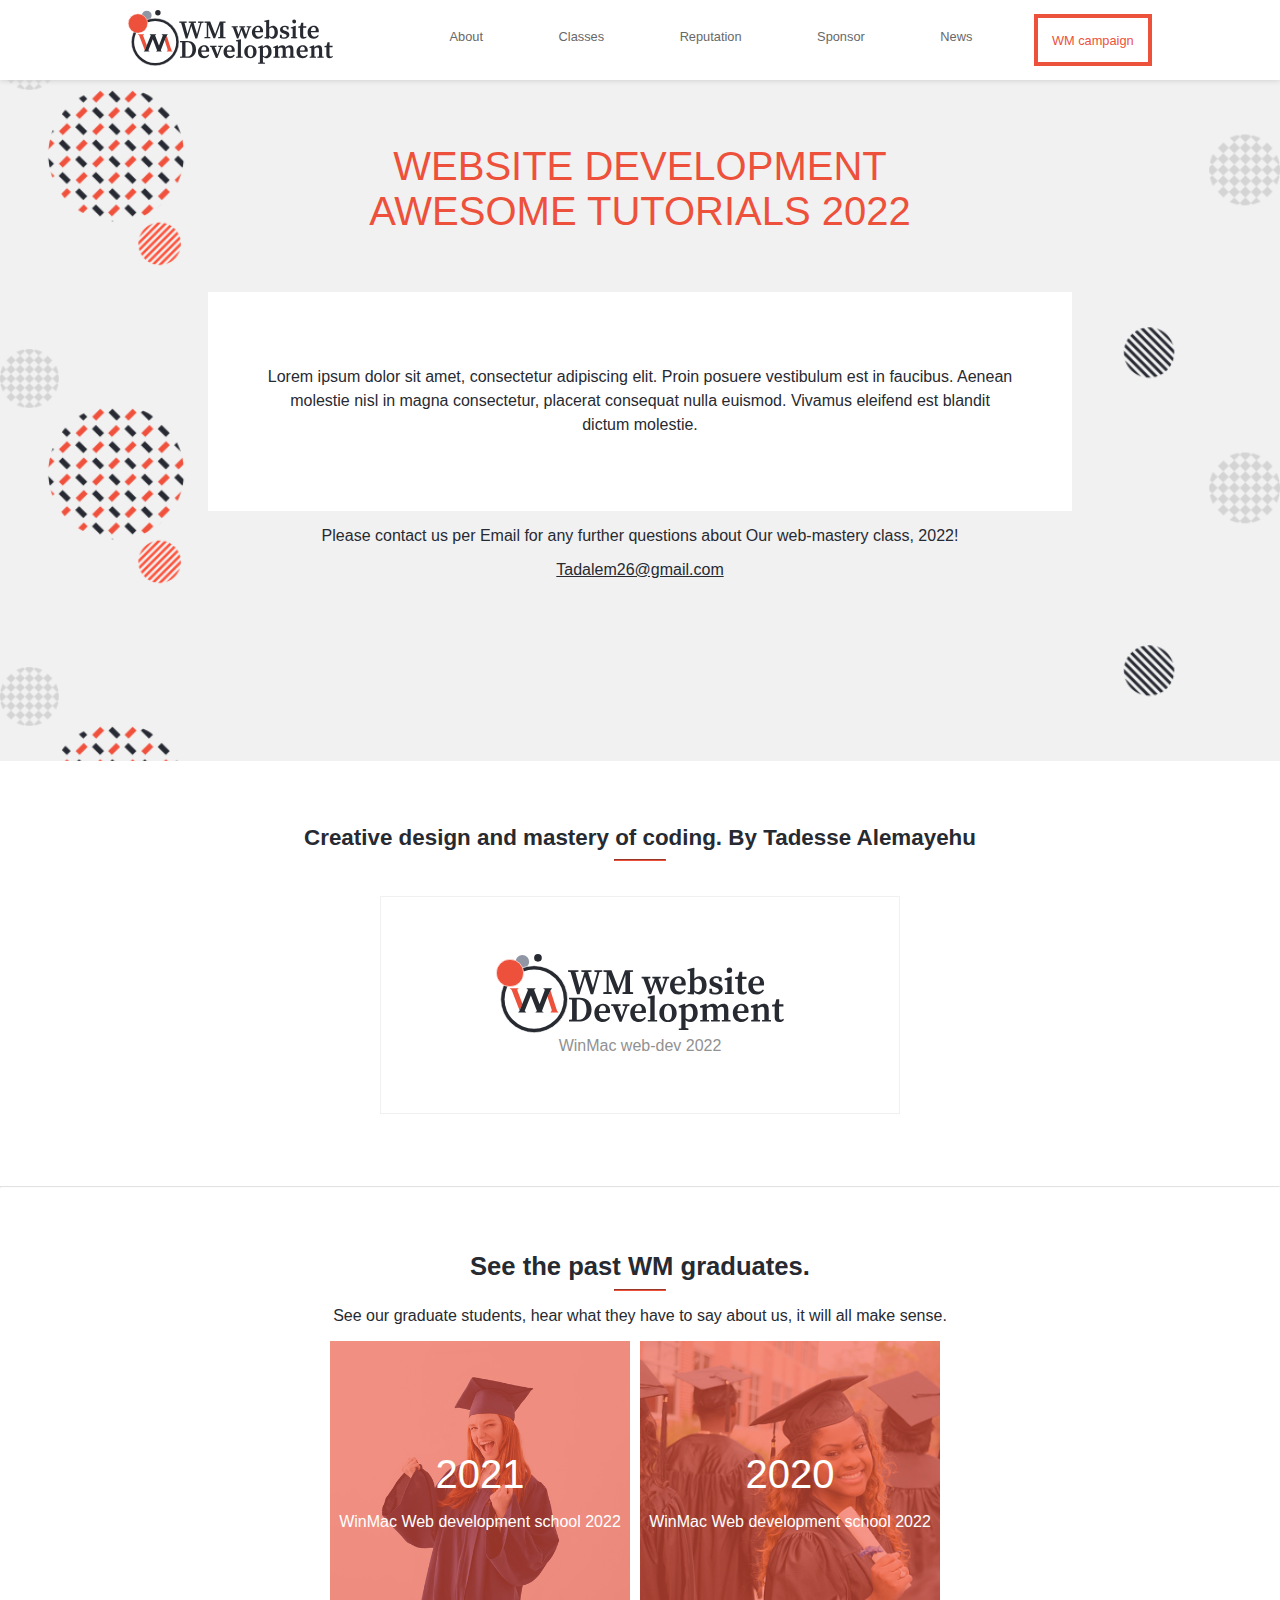
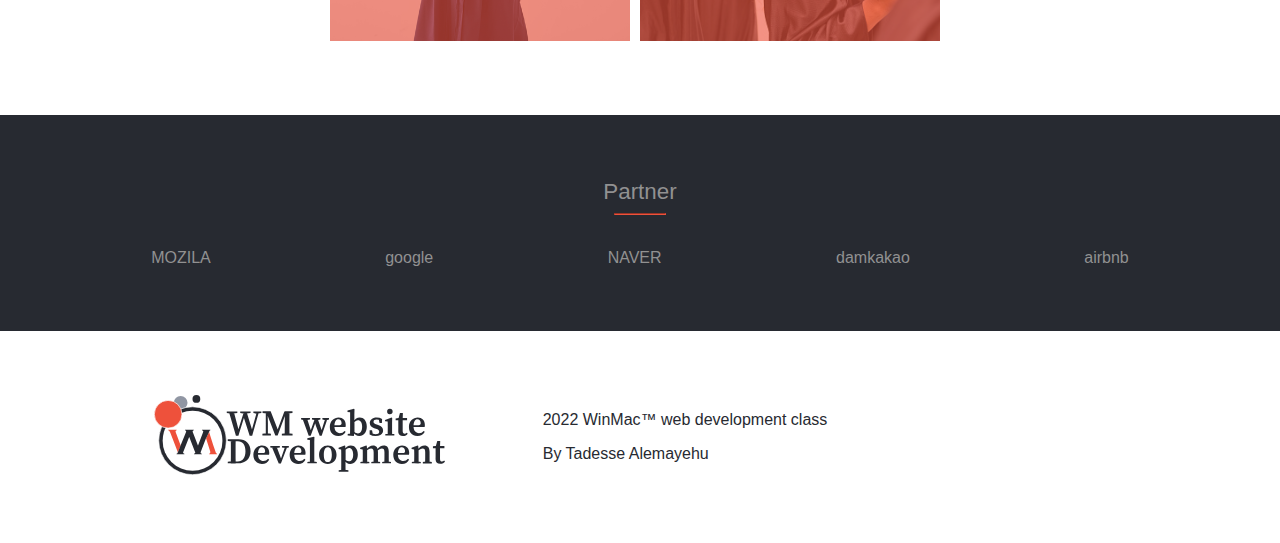
==== commit 393a91ef: "Complet home and about-us page  animation" ====
--- a/about.html
+++ b/about.html
@@ -8,40 +8,42 @@
     <title>Document</title>
   </head>
   <body>
-    <main class="about">
-      <header>
-        <div id="drop-menu">
-          <img src="Images/Icons/humberge.svg" alt="show menu" />
-        </div>
-        <div id="logo">
-          <a href="./"><img src="./Images/Icons/logo.svg" alt="" /></a>
-        </div>
-        <nav>
-          <div id="close-menu">
-            <img src="./Images/Icons/delete.svg" alt="close menu" />
+      </div>
+      <main class="about">
+        <header>
+          <div id="drop-menu">
+            <img src="Images/Icons/humberge.svg" alt="show menu" />
           </div>
-          <ul>
-            <li>
-              <a href="about.html">About</a>
-            </li>
-            <li>
-              <a href="#main-tutors">Classes</a>
-            </li>
-            <li>
-              <a href="#customers">Reputation</a>
-            </li>
-            <li>
-              <a href="#partners">Sponsor</a>
-            </li>
-            <li>
-              <a href="#">News</a>
-            </li>
-            <li>
-              <a href="#">WM campaign</a>
-            </li>
-          </ul>
-        </nav>
-      </header>
+          <div id="logo">
+            <a href="./"><img src="./Images/Icons/logo.svg" alt="" /></a>
+          </div>
+          <nav class="hide">
+            <div id="close-menu">
+              <img src="./Images/Icons/delete.svg" alt="close menu" />
+            </div>
+            <ul>
+              <li>
+                <a href="about.html">About</a>
+              </li>
+              <li>
+                <a href="#main-tutors">Classes</a>
+              </li>
+              <li>
+                <a href="#customers">Reputation</a>
+              </li>
+              <li>
+                <a href="#partners">Sponsor</a>
+              </li>
+              <li>
+                <a href="#">News</a>
+              </li>
+              <li>
+                <a href="#">WM campaign</a>
+              </li>
+            </ul>
+            <div class="remaining"></div>
+          </nav>
+        </header>
       <section id="about-us">
         <p class="title-3">"Hello! Website developers"</p>
         <h1 class="title-1">WEBSITE DEVELOPMENT <br/> AWESOME TUTORIALS 2022</h1>
--- a/styles/main.css
+++ b/styles/main.css
@@ -33,6 +33,9 @@
   font-family: lato, sans-serif;
   color: var(--main);
 }
+.hide {
+  display: none;
+}
 main {
   background-image: url("../Images/pictures/mobile-bg.png");
   background-size: 100%;
@@ -59,15 +62,15 @@
 header nav {
   animation-name: mobile-navigation-open;
   animation-duration: 1s;
-  animation-timing-function: cubic-bezier(0.35, -0.15, 0.71, 1.37);
+  animation-timing-function: ease-in-out;
   min-height: 100vh;
   min-width: 50%;
+  width: 200px;
   position: fixed;
   z-index: 2;
   top: 0;
   left: 0;
   background-color: var(--main);
-  display: none;
 }
 header nav .remaining {
   position: absolute;
@@ -89,7 +92,7 @@
     width: 20%;
     min-width: 20%;
   }
-  80% {
+  60% {
     width: 55%;
   }
   100% {
@@ -104,7 +107,6 @@
   padding: 0% 7%;
 }
 header nav ul li {
-  padding: 15px 5%;
   margin-bottom: 2px;
   color: var(--blur);
   background-color: #3b3b3b;
@@ -115,6 +117,8 @@
   padding-bottom: 10px;
 }
 header nav ul a {
+  padding: 3% 5%;
+  display: block;
   text-decoration: none;
   color: inherit;
 }
@@ -167,6 +171,8 @@
   font-size: 1.3rem;
 }
 #home .card {
+  animation-name: home-card;
+  animation-duration: 0.5s;
   margin: 15px -5%;
   padding: 12px 10px;
   background-color: var(--blur0);
@@ -174,10 +180,40 @@
   border-radius: 5px;
   border: 6px solid rgb(255, 255, 255);
 }
+
+@keyframes home-card {
+  from {
+    margin-left: 10%;
+  }
+  60% {
+    margin-left: 0;
+  }
+  to {
+    margin-left: unset;
+  }
+}
+
 #home .title-1 {
   margin: 0;
   color: var(--blur2);
 }
+
+#home .title-1 img,
+#home .title-3 {
+  animation-name: title-image;
+  animation-duration: 1s;
+  animation-timing-function: cubic-bezier(0.075, 0.82, 0.165, 1);
+}
+
+@keyframes title-image {
+  0% {
+    transform: rotate(45deg);
+  }
+  100% {
+    transform: rotate(0deg);
+  }
+}
+
 #home small {
   color: var(--blur2);
 }
@@ -204,6 +240,8 @@
   border-color: rgba(253, 251, 251, 0.342);
 }
 #main-tutors .card {
+  animation-name: rotate-right-left;
+  animation-duration: 1s;
   margin: 1% 2%;
   padding: 5%;
   display: flex;
@@ -211,6 +249,12 @@
   background-color: #74757954;
   justify-content: space-between;
   flex-wrap: wrap;
+}
+
+@keyframes rotate-right-left {
+  from {
+    transform: rotate(20deg);
+  }
 }
 
 #main-tutors .card .icon {
@@ -335,9 +379,16 @@
 }
 
 #about-us .title-1 {
+  animation-name: in-out;
+  animation-duration: 1s;
   color: var(--primary);
   font-weight: 500;
   font-size: 1.6rem;
+}
+@keyframes in-out {
+  from {
+    font-size: 1rem;
+  }
 }
 #about-us .card {
   background-color: white;
@@ -434,15 +485,19 @@
   }
   header #logo {
     display: block;
-    width: 20%;
+    flex-basis: 20%;
   }
   header nav {
-    display: block;
     position: relative;
     min-height: fit-content;
-    flex-basis: 60%;
+    flex-basis: 70%;
     background-color: unset;
   }
+
+  nav.hide {
+    display: block;
+  }
+
   header nav .remaining {
     display: none;
   }
@@ -468,6 +523,7 @@
   header nav ul li a {
     color: inherit;
     font-size: 0.8rem;
+    padding: 0;
   }
   #about-us .title-3 {
     display: none;
@@ -565,7 +621,6 @@
   #about-us .title-1 {
     font-size: 2.5rem;
   }
-
   #about-us .card {
     width: 65%;
     margin: auto;
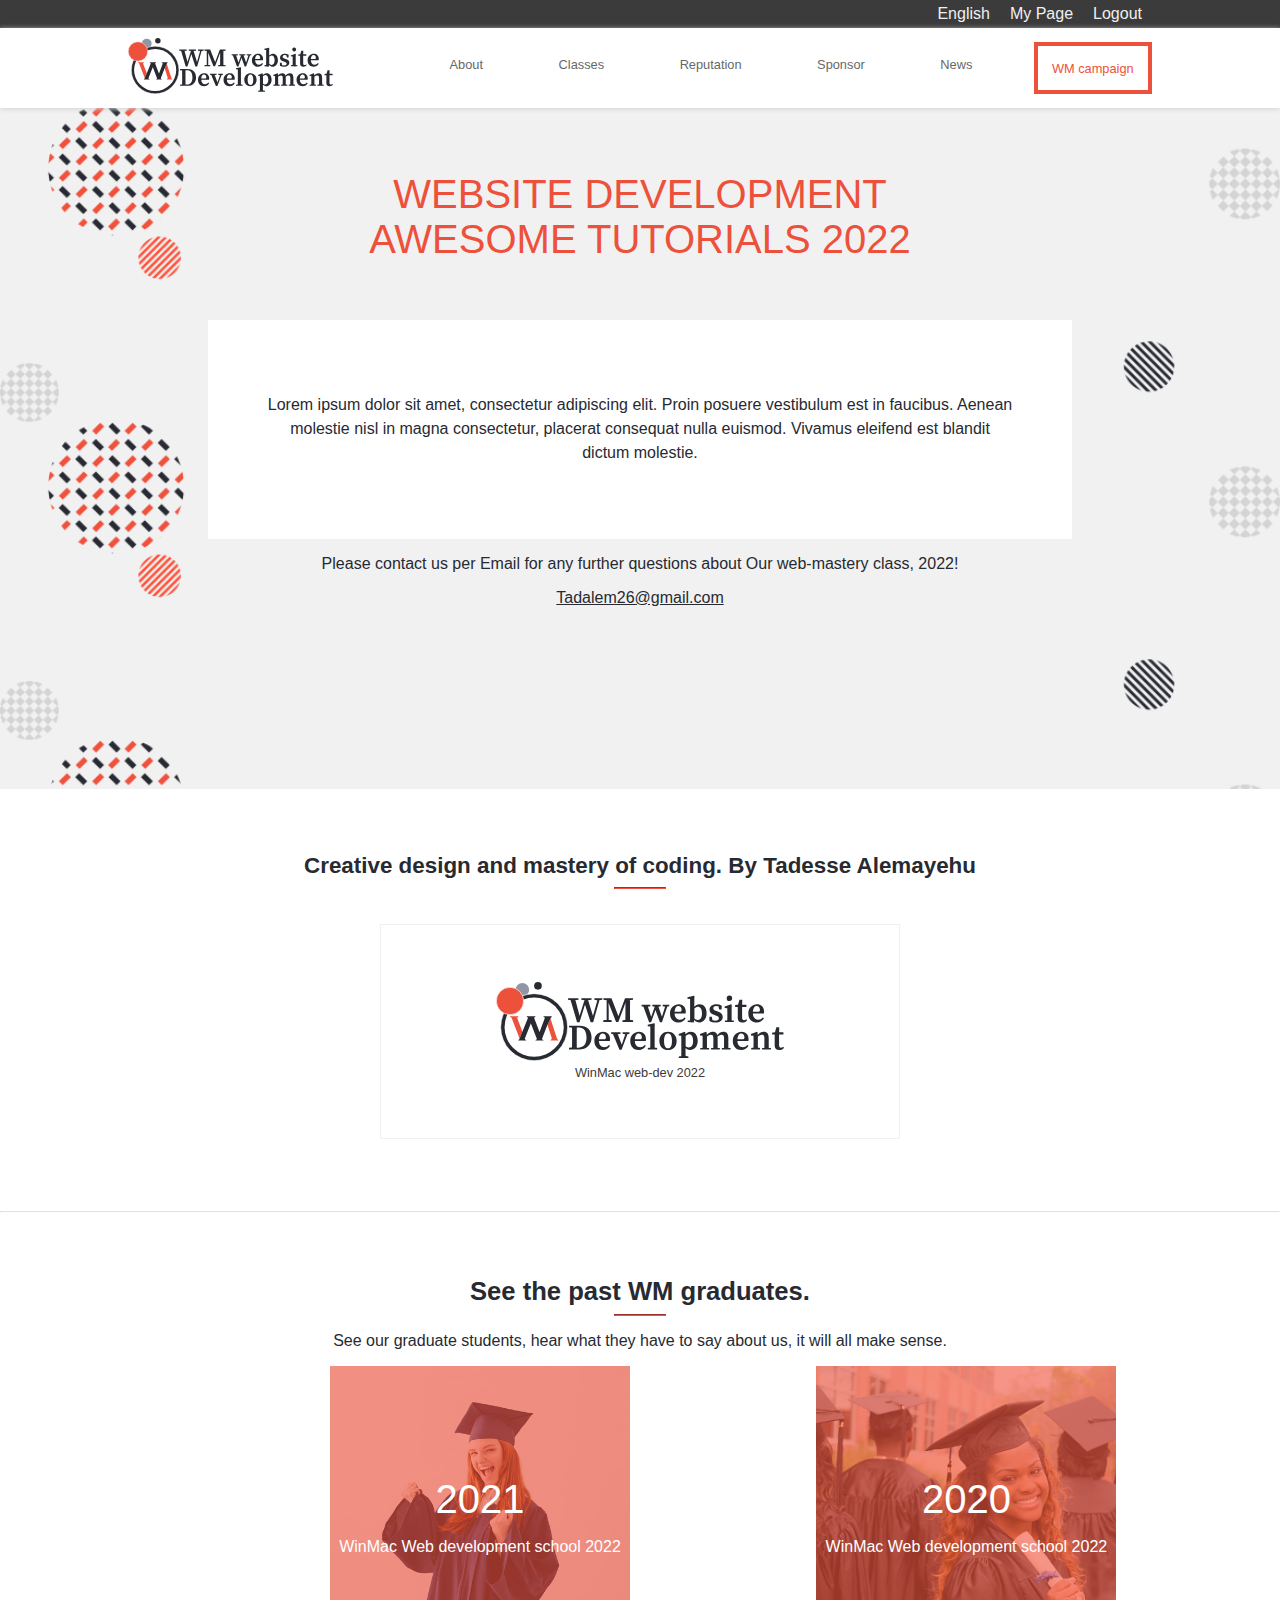
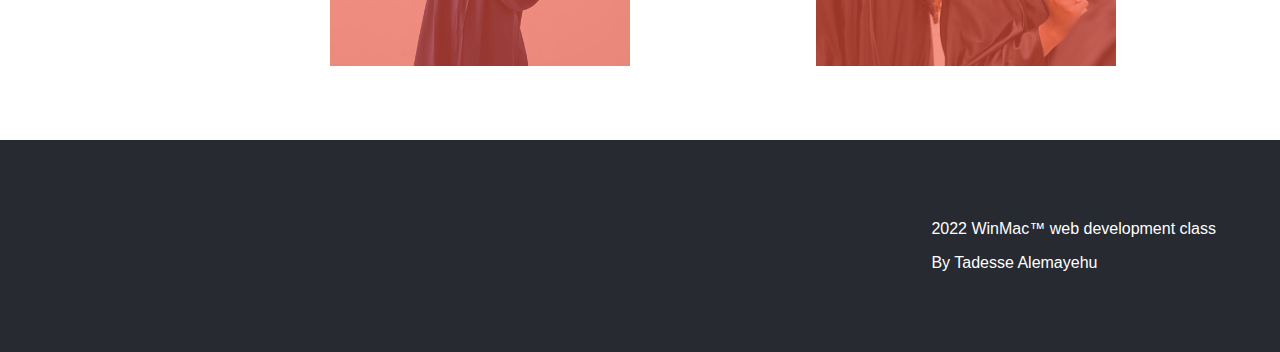
==== commit d7e3c66a: "Fix linter errors" ====
--- a/about.html
+++ b/about.html
@@ -1,15 +1,22 @@
 <!DOCTYPE html>
 <html lang="en">
-  <head>
     <meta charset="UTF-8" />
+  <head><meta name="description" content="about our org.">
     <meta http-equiv="X-UA-Compatible" content="IE=edge" />
     <meta name="viewport" content="width=device-width, initial-scale=1.0" />
     <link rel="stylesheet" href="styles/main.css" />
     <title>Document</title>
   </head>
-  <body>
-      </div>
+  <body id="about">
+      <div>
       <main class="about">
+          <div id="top-social-media">
+            <span class="icon"><img src="./Images/Icons/facebook_f.svg" alt=""></span>
+            <span class="icon"><img src="./Images/Icons/twitter_squared.svg" alt=""></span>
+            <p>English</p>
+            <p>My Page</p>
+            <p>Logout</p>
+          </div>
         <header>
           <div id="drop-menu">
             <img src="Images/Icons/humberge.svg" alt="show menu" />
@@ -22,6 +29,9 @@
               <img src="./Images/Icons/delete.svg" alt="close menu" />
             </div>
             <ul>
+              <li>
+                <a href="./">Home</a>
+              </li>
               <li>
                 <a href="about.html">About</a>
               </li>
@@ -73,14 +83,14 @@
   <div class="container">
       
     <div class="content"><div class="text">
-      <h1 class="title-1">2021</h1>
+      <h3 class="title-1">2021</h3>
       <p>WinMac Web development school 2022</p></div>
     </div>
     
   </div>
   <div class="container">
     <div class="content"><div class="text">
-      <h1 class="title-1">2020</h1>
+      <h3 class="title-1">2020</h3>
       <p>WinMac Web development school 2022</p></div>
     </div>
       
@@ -101,10 +111,11 @@
         </div>
       </section>
       <section id="copy-right">
-        <span class="logo"> <img src="./Images/Icons/logo.svg" alt="" /> </span>
-        <span class="text"
+        <span class="logo logo-1"> <img src="./Images/Icons/logo.svg" alt="" /> </span>
+        <span class="logo logo-2"> <img src="./Images/Icons/Logo-white.svg" alt="" /> </span>
+        <div class="text"
           ><p>2022 WinMac&trade; web development class</p>
-          <p>By Tadesse Alemayehu</p></span
+          <p>By Tadesse Alemayehu</p></div
         >
       </section>
     </footer>
--- a/styles/main.css
+++ b/styles/main.css
@@ -2,20 +2,16 @@
   font-family: "COCOGOOSE";
   font-style: normal;
   font-weight: 400;
-  src: local("COCOGOOSE"),
-    url("https://fonts.cdnfonts.com/s/26936/cocogoose_trial.woff")
-      format("woff");
-}
+  src: local("COCOGOOSE"), url("https://fonts.cdnfonts.com/s/26936/cocogoose_trial.woff") format("woff");
+}
+
 @font-face {
   font-family: "Lato";
   font-style: normal;
   font-weight: 400;
-  src: url(https://fonts.gstatic.com/s/lato/v22/S6uyw4BMUTPHjx4wXg.woff2)
-    format("woff2");
-  unicode-range: U+0000-00FF, U+0131, U+0152-0153, U+02BB-02BC, U+02C6, U+02DA,
-    U+02DC, U+2000-206F, U+2074, U+20AC, U+2122, U+2191, U+2193, U+2212, U+2215,
-    U+FEFF, U+FFFD;
-}
+  src: url(https://fonts.gstatic.com/s/lato/v22/S6uyw4BMUTPHjx4wXg.woff2)format("woff2");
+}
+
 :root {
   --main: #272a31;
   --primary: #ee513b;
@@ -26,6 +22,7 @@
   --blur2: #686868;
   --blur3: #3b3b3b;
 }
+
 html,
 body {
   margin: 0;
@@ -33,9 +30,11 @@
   font-family: lato, sans-serif;
   color: var(--main);
 }
+
 .hide {
   display: none;
 }
+
 main {
   background-image: url("../Images/pictures/mobile-bg.png");
   background-size: 100%;
@@ -43,9 +42,50 @@
   background-position: center;
   background-color: #f1f1f1;
 }
+
 main.about {
   background-image: url("../Images/pictures/about-bg.png");
   background-size: contain;
+}
+
+#top-social-media {
+  background-color: var(--blur3);
+  color: var(--blur0);
+  align-items: center;
+  justify-content: end;
+  display: none;
+}
+
+#top-social-media > * {
+  margin: 5px 10px;
+}
+
+.reputation img {
+  width: 100%;
+}
+
+.card .icon img {
+  width: 100%;
+  min-width: 30px;
+  max-width: 70px;
+}
+
+header nav #close-menu img {
+  display: block;
+  width: 20%;
+  min-width: 20px;
+  max-width: 30px;
+  margin-left: 100%;
+  transform: translate(-100%, 0) rotate(45deg);
+  transition: transform 0.5s ease;
+}
+
+#top-social-media .icon {
+  width: 20px;
+}
+
+#top-social-media .icon img {
+  width: 20px;
 }
 
 header {
@@ -72,19 +112,14 @@
   left: 0;
   background-color: var(--main);
 }
+
 header nav .remaining {
   position: absolute;
-  width: -webkit-fill-available;
+  width: 100%;
   height: 100vh;
   top: 0;
   left: 100%;
-  background: linear-gradient(
-    90deg,
-    rgba(36, 13, 0, 0.46262254901960786) 0%,
-    rgba(200, 139, 0, 0.0984768907563025) 93%,
-    rgba(212, 149, 0, 0) 100%
-  );
-  /* margin-right: 100%; */
+  background-image: linear-gradient(90deg, rgba(36, 13, 0, 0.46262254901960786) 0%, rgba(200, 139, 0, 0.0984768907563025) 93%, rgba(212, 149, 0, 0) 100%);
 }
 
 @keyframes mobile-navigation-open {
@@ -92,20 +127,25 @@
     width: 20%;
     min-width: 20%;
   }
+
   60% {
     width: 55%;
   }
+
   100% {
     width: 50%;
   }
 }
+
 header nav ul {
   list-style: none;
-  padding: 0px;
-}
+  padding: 0;
+}
+
 section {
   padding: 0% 7%;
 }
+
 header nav ul li {
   margin-bottom: 2px;
   color: var(--blur);
@@ -116,60 +156,89 @@
   border-bottom: 3px var(--primary) solid;
   padding-bottom: 10px;
 }
+
 header nav ul a {
   padding: 3% 5%;
   display: block;
   text-decoration: none;
   color: inherit;
 }
+
 header #logo {
+  animation-name: rotate;
+  animation-duration: 1s;
   display: none;
+}
+
+@keyframes rotate {
+  from {
+    transform: rotate(-30deg);
+  }
+
+  to {
+    transform: rotate(0deg);
+  }
 }
 
 header nav #close-menu {
   margin: 10px;
 }
 
-header nav #close-menu img:hover {
-  transform: translate(-100%, 0) rotate(-90deg);
-}
-header nav #close-menu img {
-  display: block;
-  width: 20%;
-  min-width: 20px;
-  max-width: 30px;
-  margin-left: 100%;
-  transform: translate(-100%, 0) rotate(45deg);
-  transition: transform 0.5s ease;
-}
-
-/* general selectors*/
 .title-3 {
   margin: 0;
   font-size: 0.7rem;
 }
+
+#home .title-1 img,
+#home .title-3 {
+  animation-name: title-image;
+  animation-duration: 1s;
+  animation-timing-function: cubic-bezier(0.075, 0.82, 0.165, 1);
+}
+
+@keyframes title-image {
+  0% {
+    transform: rotate(45deg);
+  }
+
+  100% {
+    transform: rotate(0deg);
+  }
+}
+
+header nav #close-menu img:hover {
+  transform: translate(-100%, 0) rotate(-90deg);
+}
+
+/* general selectors */
+
 .title-1 {
   margin: 0;
   font-weight: 500;
   font-family: "COCOGOOSE", sans-serif;
 }
+
 .title-2 {
   margin: 0;
   font-size: 1.4rem;
   font-weight: 500;
 }
-/* end on general styles*/
+
+/* end on general styles */
+
 /* Home */
 
 #home {
   margin-top: 5%;
 }
+
 #home .title-3,
 #about-us .title-3 {
   margin-bottom: 5px;
   color: var(--primary);
   font-size: 1.3rem;
 }
+
 #home .card {
   animation-name: home-card;
   animation-duration: 0.5s;
@@ -185,9 +254,11 @@
   from {
     margin-left: 10%;
   }
+
   60% {
     margin-left: 0;
   }
+
   to {
     margin-left: unset;
   }
@@ -198,27 +269,11 @@
   color: var(--blur2);
 }
 
-#home .title-1 img,
-#home .title-3 {
-  animation-name: title-image;
-  animation-duration: 1s;
-  animation-timing-function: cubic-bezier(0.075, 0.82, 0.165, 1);
-}
-
-@keyframes title-image {
-  0% {
-    transform: rotate(45deg);
-  }
-  100% {
-    transform: rotate(0deg);
-  }
-}
-
 #home small {
   color: var(--blur2);
 }
 
-/*main program's*/
+/* main program's */
 #main-tutors {
   padding: 8% 0%;
   background-image: url("../Images/Icons/pattern_bg.png");
@@ -232,13 +287,16 @@
   width: 50px;
   border-color: var(--primary);
 }
+
 hr.left-tick {
   width: 50px;
-  margin-left: 0px;
-}
+  margin-left: 0;
+}
+
 hr.full {
   border-color: rgba(253, 251, 251, 0.342);
 }
+
 #main-tutors .card {
   animation-name: rotate-right-left;
   animation-duration: 1s;
@@ -257,13 +315,56 @@
   }
 }
 
+#more-about .title-2 {
+  font-weight: bold;
+}
+
+#about-us .card {
+  background-color: white;
+  padding: 5%;
+  margin: 5% 0;
+}
+
+#past-graduates p {
+  font-size: 1rem;
+}
+
+#main-tutors .card:hover {
+  border: solid white 4px;
+}
+
+#show-more .icon,
+#show-less .icon {
+  width: 40px;
+  height: 40px;
+  display: inline-block;
+  background-image: url("../Images/Icons/expand_arrow.svg");
+  background-size: cover;
+  background-position: center;
+  margin-left: 10px;
+}
+
+#show-less .icon {
+  background-image: url("../Images/Icons/collapse_arrow.svg");
+}
+
 #main-tutors .card .icon {
   width: 13%;
 }
 
-.card .icon img {
-  width: 100%;
-  min-width: 30px;
+#customers .title-2 {
+  text-align: center;
+  color: var(--main);
+  font-weight: 500;
+  font-size: 1.5rem;
+}
+
+#partners .title-2 {
+  text-align: center;
+}
+
+#past-graduates .title-2 {
+  font-weight: bold;
 }
 
 #main-tutors .card .title-2 {
@@ -300,18 +401,12 @@
   transform: translate(-50%, 0);
 }
 
-/*css for customers section*/
+/* css for customers section */
 
 #customers {
   padding: 5%;
   display: grid;
-  grid-template-columns: 1;
-}
-#customers .title-2 {
-  text-align: center;
-  color: var(--main);
-  font-weight: 500;
-  font-size: 1.5rem;
+  grid-template-columns: auto;
 }
 
 .reputation {
@@ -320,13 +415,17 @@
   grid-template-columns: 30% 70%;
   color: var(--blur3);
 }
+
+.reputation:hover {
+  box-shadow: 0 0 10px 5px #c0c0c05e;
+  border-radius: 5px;
+  padding: 10px;
+}
+
 .reputation .text {
   margin-left: 10%;
-  max-height: 120px;
-}
-.reputation img {
-  width: 100%;
-}
+}
+
 .reputation .title {
   font-size: 1.1rem;
   font-weight: 100;
@@ -349,9 +448,7 @@
   background-color: var(--main);
   color: var(--blur1);
 }
-#partners .title-2 {
-  text-align: center;
-}
+
 footer .partners-list {
   display: flex;
   flex-wrap: wrap;
@@ -365,13 +462,17 @@
   align-items: center;
   justify-content: space-between;
 }
+
+#about #copy-right .logo-2 {
+  display: none;
+}
+
 footer #copy-right .logo {
   width: 30%;
 }
 
 footer #copy-right .text {
   font-size: 0.7rem;
-  width: 60%;
 }
 
 #about-us {
@@ -385,21 +486,18 @@
   font-weight: 500;
   font-size: 1.6rem;
 }
+
 @keyframes in-out {
   from {
     font-size: 1rem;
   }
 }
-#about-us .card {
-  background-color: white;
-  padding: 5%;
-  margin: 5% 0;
-}
 
 #about-us .card p,
 #about-us small {
   line-height: 1.5;
 }
+
 #about-us .email {
   text-decoration: underline;
 }
@@ -409,9 +507,6 @@
   text-align: center;
 }
 
-#more-about .title-2 {
-  font-weight: bold;
-}
 #more-about .logo-card {
   padding: 10% 12%;
   margin: 5%;
@@ -429,8 +524,8 @@
   max-height: 300px;
   height: 300px;
   width: 300px;
+  margin: auto;
   margin-bottom: 10px;
-  margin-right: 10px;
   background-image: url("../Images/pictures/Graduation1.jpg");
   background-position: center;
   background-size: cover;
@@ -447,6 +542,7 @@
   transform: translate(0, -50%);
   padding: 0 2%;
 }
+
 #past-graduates .content {
   position: absolute;
   top: 0;
@@ -454,16 +550,30 @@
   height: 100%;
   background-color: var(--primaryTransparent);
 }
+
 #past-graduates .title-1 {
   font-size: 2.5rem;
 }
 
-#past-graduates .title-2 {
-  font-weight: bold;
-}
-
-#past-graduates p {
-  font-size: 1rem;
+#show-more,
+#show-less {
+  display: flex;
+  margin: auto;
+  width: 90%;
+  padding: 2% 0;
+  margin-bottom: 20px;
+  font-size: 1.3rem;
+  border: none;
+  outline: none;
+  box-shadow: 0 0 10px silver;
+  border-radius: 5px;
+  justify-content: center;
+  align-items: center;
+}
+
+figcaption {
+  font-size: 0.8rem;
+  color: var(--blur3);
 }
 
 @media screen and (min-width: 768px) {
@@ -471,25 +581,33 @@
     background-image: url("../Images/pictures/main-big.png");
     background-position: center;
   }
+
+  #top-social-media {
+    display: flex;
+    padding: 0 10%;
+  }
+
   header {
     display: flex;
     justify-content: space-between;
     padding: 10px 10%;
     background-color: white;
     align-items: center;
-    box-shadow: var(--blur) 0px 1px 5px;
+    box-shadow: var(--blur) 0 1px 5px;
   }
 
   #drop-menu {
     display: none;
   }
+
   header #logo {
     display: block;
     flex-basis: 20%;
   }
+
   header nav {
     position: relative;
-    min-height: fit-content;
+    min-height: auto;
     flex-basis: 70%;
     background-color: unset;
   }
@@ -501,42 +619,55 @@
   header nav .remaining {
     display: none;
   }
+
   #close-menu {
     display: none;
   }
+
   header nav ul {
     display: flex;
     justify-content: space-between;
     margin: 0;
   }
+
   header nav ul li {
     margin: 0;
     padding: 2%;
     color: var(--blur2);
     background-color: transparent;
   }
+
+  header nav ul li:first-child {
+    display: none;
+  }
+
   header nav ul li:last-child {
     border: 4px solid var(--primary);
     color: var(--primary);
     flex-shrink: 0;
   }
+
   header nav ul li a {
     color: inherit;
     font-size: 0.8rem;
     padding: 0;
   }
+
   #about-us .title-3 {
     display: none;
   }
+
   #home {
     padding: 0 10%;
     margin-top: 5%;
   }
+
   #home .title-3,
   #about-us .title-3 {
     font-size: 3.5rem;
     margin-bottom: 10px;
   }
+
   #home .card {
     max-width: 50%;
     font-size: 1.4rem;
@@ -551,6 +682,7 @@
   #home .title-1 img {
     width: 80%;
   }
+
   #home p {
     font-size: 1.5rem;
   }
@@ -570,23 +702,25 @@
     min-width: 140px;
   }
 
-  #main-tutors .card:hover {
-    border: solid white 4px;
-  }
-
   #main-tutors .card-list {
     display: flex;
     flex-wrap: wrap;
   }
+
   #main-tutors .card .icon {
     width: auto;
     max-width: 110px;
   }
 
+  #past-graduates .title-2 {
+    font-size: 1.6rem;
+  }
+
   #main-tutors .card .title-2 {
     font-size: 1.5rem;
     width: auto;
   }
+
   #main-tutors .card .title-3 {
     width: auto;
     font-size: 1rem;
@@ -610,6 +744,7 @@
   #partners .short {
     margin-bottom: 3%;
   }
+
   footer #copy-right .text {
     font-size: 1rem;
   }
@@ -621,6 +756,7 @@
   #about-us .title-1 {
     font-size: 2.5rem;
   }
+
   #about-us .card {
     width: 65%;
     margin: auto;
@@ -634,16 +770,44 @@
     margin-top: 3%;
   }
 
-  #past-graduates .title-2 {
-    font-size: 1.6rem;
-    letter-spacing: 5;
-  }
-
   #graduates {
     display: flex;
     justify-content: center;
   }
-  .content {
+
+  #graduates .content {
     height: 300px;
   }
-}
+
+  #show-more,
+  #show-less {
+    display: none;
+  }
+
+  #past-graduates .container {
+    margin-right: 10px;
+  }
+
+  #about #partners {
+    display: none;
+  }
+
+  #about footer {
+    background-color: var(--main);
+    color: white;
+    margin: 0;
+  }
+
+  #about footer #copy-right {
+    margin: 0;
+    padding: 5%;
+  }
+
+  #about #copy-right .logo-2 {
+    display: block;
+  }
+
+  #about #copy-right .logo-1 {
+    display: none;
+  }
+}
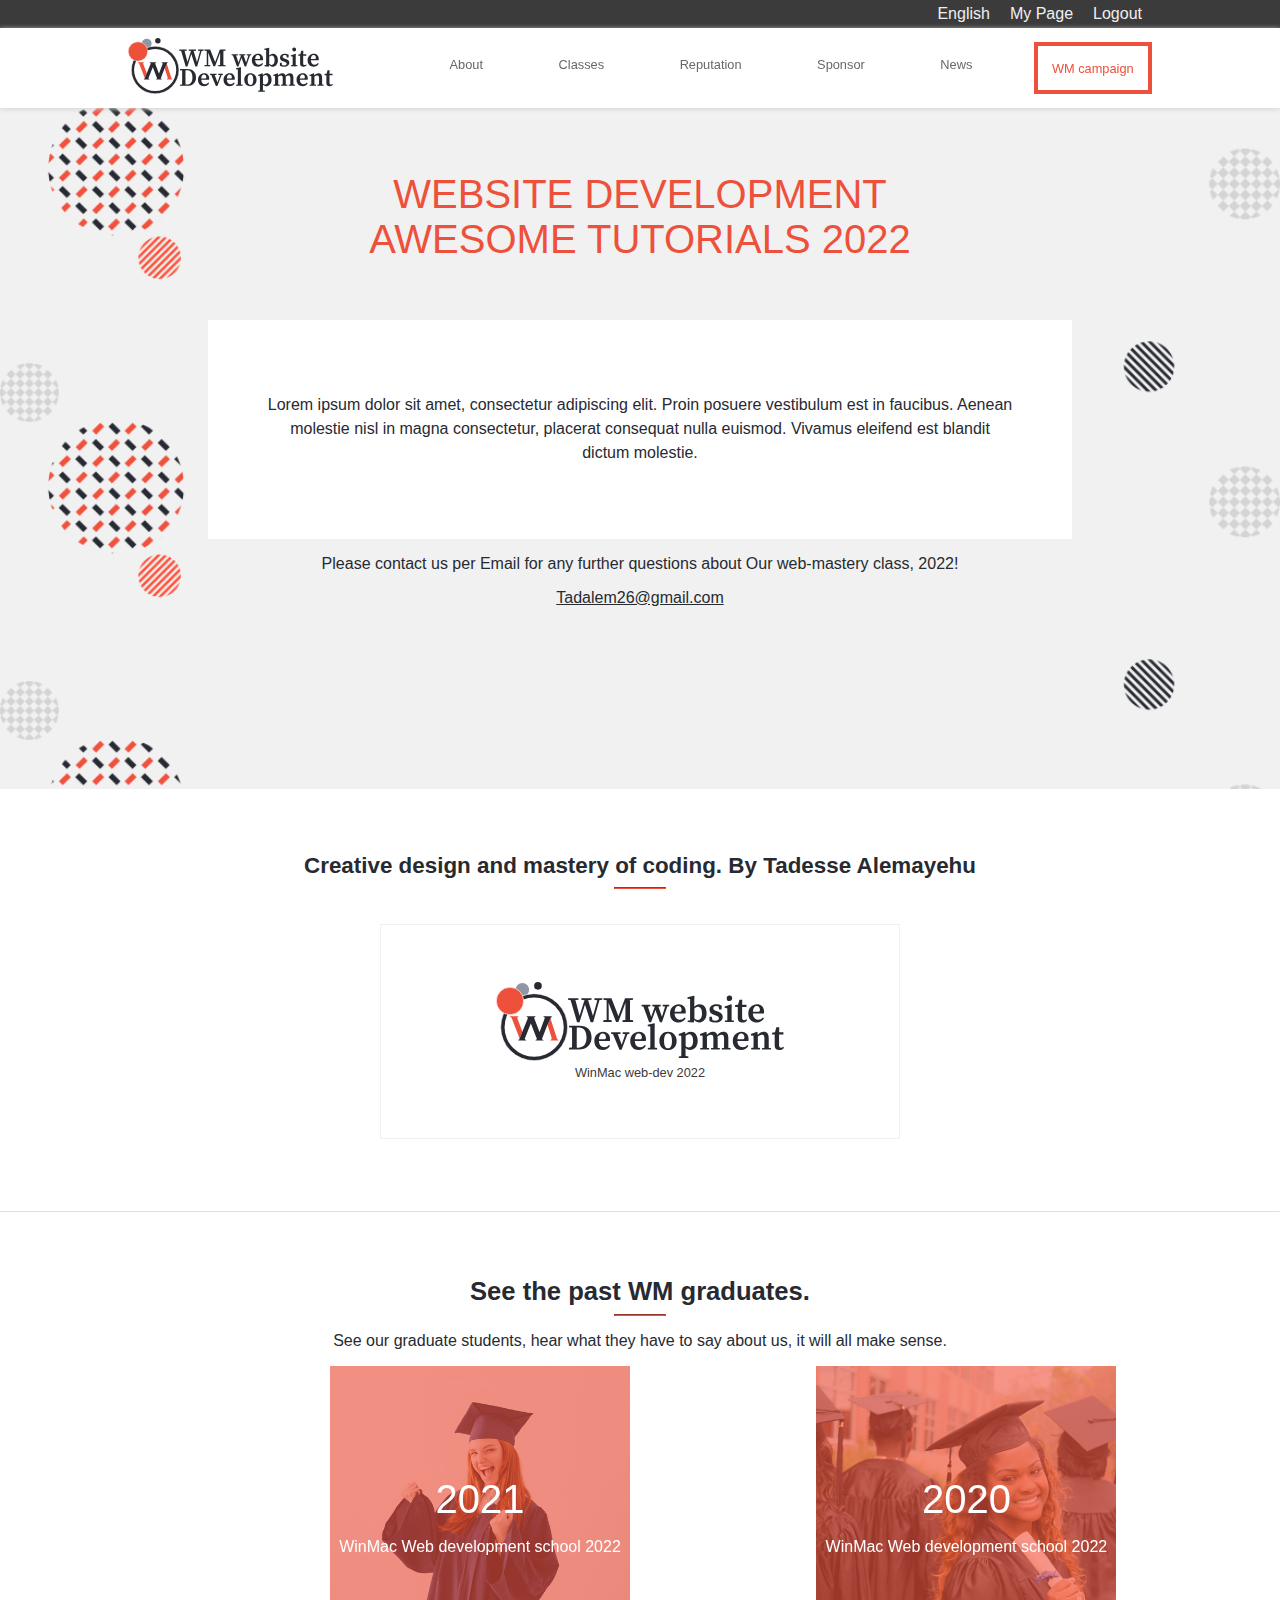
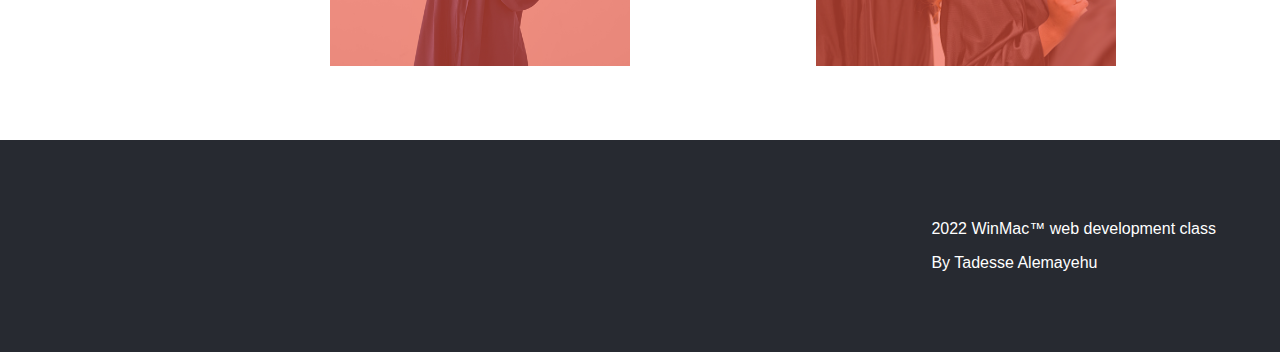
==== commit d52296a8: "changes: Implement suggested changes from Adorn" ====
--- a/about.html
+++ b/about.html
@@ -11,11 +11,11 @@
       <div>
       <main class="about">
           <div id="top-social-media">
-            <span class="icon"><img src="./Images/Icons/facebook_f.svg" alt=""></span>
-            <span class="icon"><img src="./Images/Icons/twitter_squared.svg" alt=""></span>
-            <p>English</p>
-            <p>My Page</p>
-            <p>Logout</p>
+            <a href="#" class="icon"><img src="./Images/Icons/facebook_f.svg" alt=""></a>
+            <a href="#" class="icon"><img src="./Images/Icons/twitter_squared.svg" alt=""></a>
+            <a href="#">English</a>
+            <a href="#">My Page</a>
+            <a href="#">Logout</a>
           </div>
         <header>
           <div id="drop-menu">
--- a/styles/main.css
+++ b/styles/main.css
@@ -58,8 +58,12 @@
 
 #top-social-media > * {
   margin: 5px 10px;
-}
-
+  text-decoration: none;
+  color: var(--blur0);
+}
+#top-social-media > *:hover{
+  border-bottom: 3px solid var(--primary);
+}
 .reputation img {
   width: 100%;
 }
@@ -154,7 +158,20 @@
 
 header nav ul li:hover {
   border-bottom: 3px var(--primary) solid;
-  padding-bottom: 10px;
+  padding-bottom: 0%;
+  margin-bottom: 2%;
+  margin-bottom: 10px;
+}
+
+header nav ul li:last-child:hover{
+  border-bottom: 4px var(--primary) solid;
+  padding: 2%;
+  margin-bottom: 0;
+  background-color: var(--primary);
+  color: var(--main)
+}
+header nav ul li:last-child:hover a{
+  color: var(--blur0)
 }
 
 header nav ul a {
@@ -594,6 +611,8 @@
     background-color: white;
     align-items: center;
     box-shadow: var(--blur) 0 1px 5px;
+    position: sticky;
+    top: 0;
   }
 
   #drop-menu {
